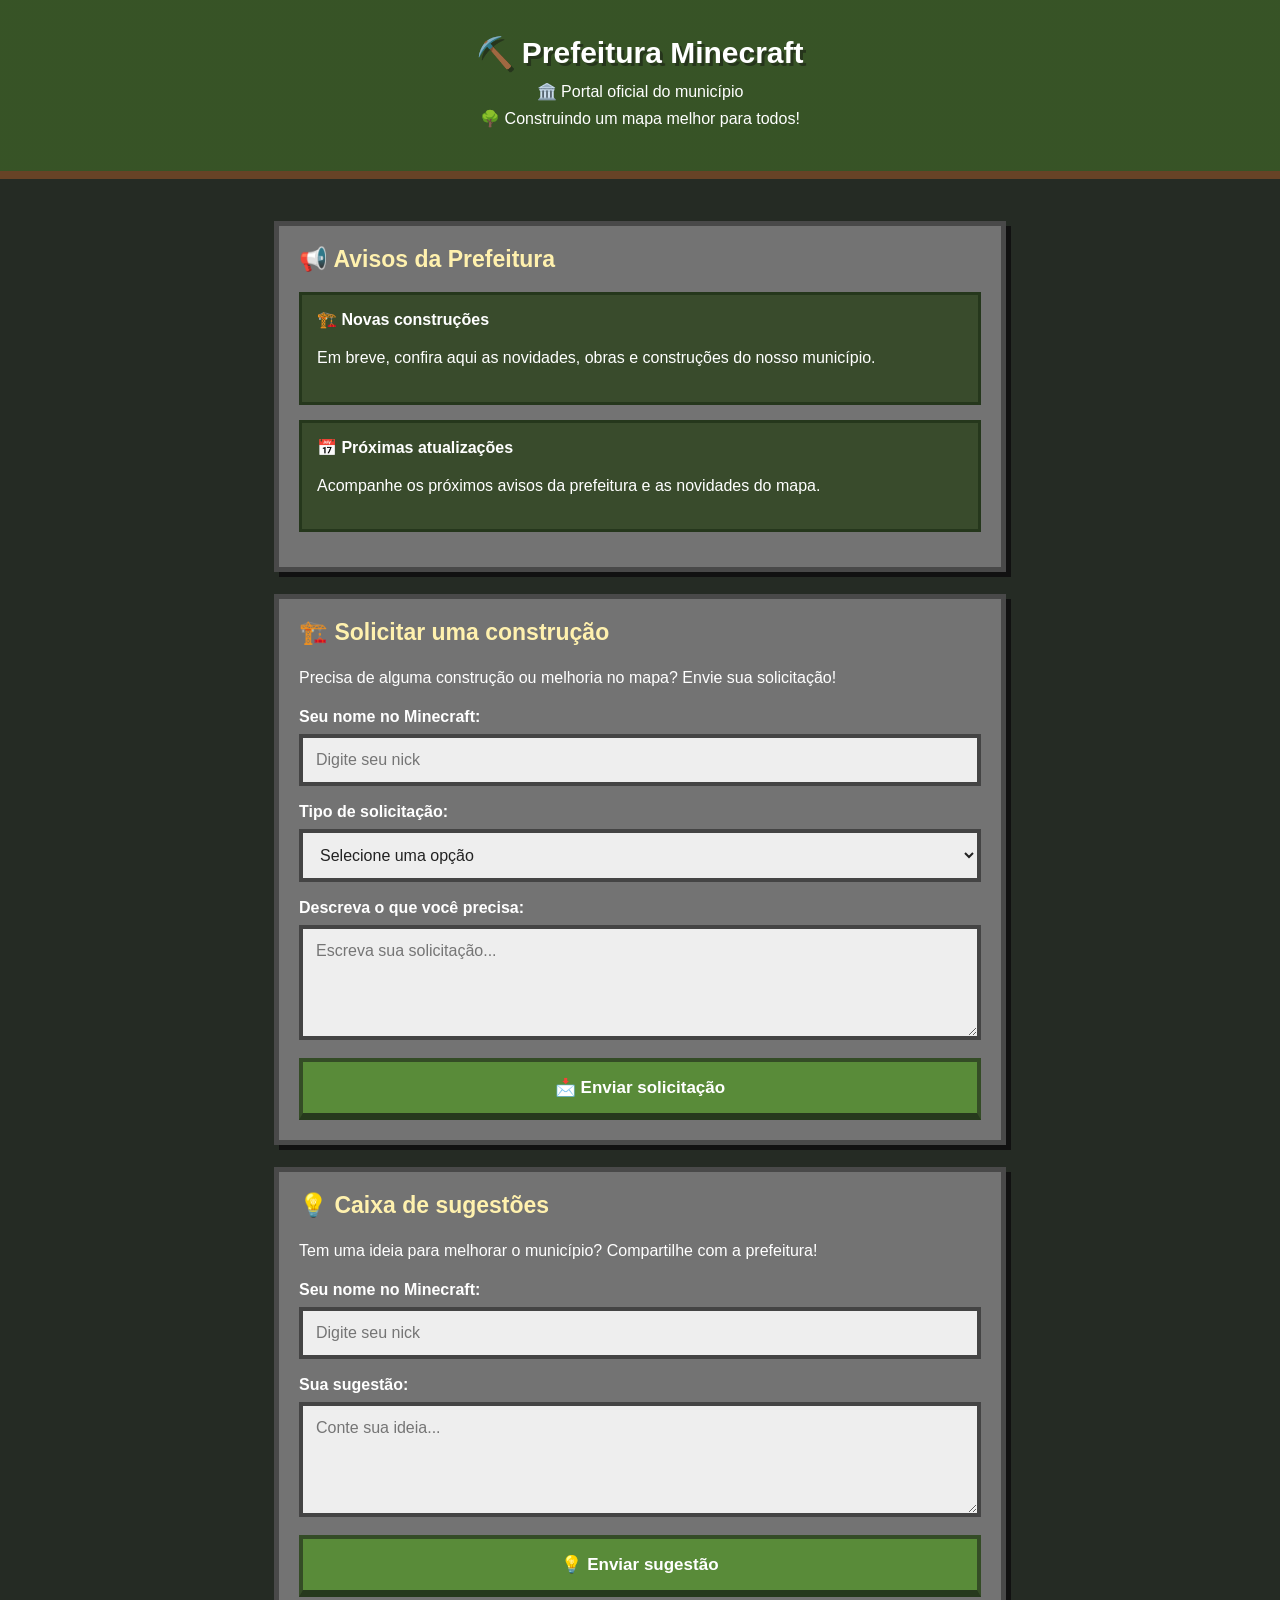
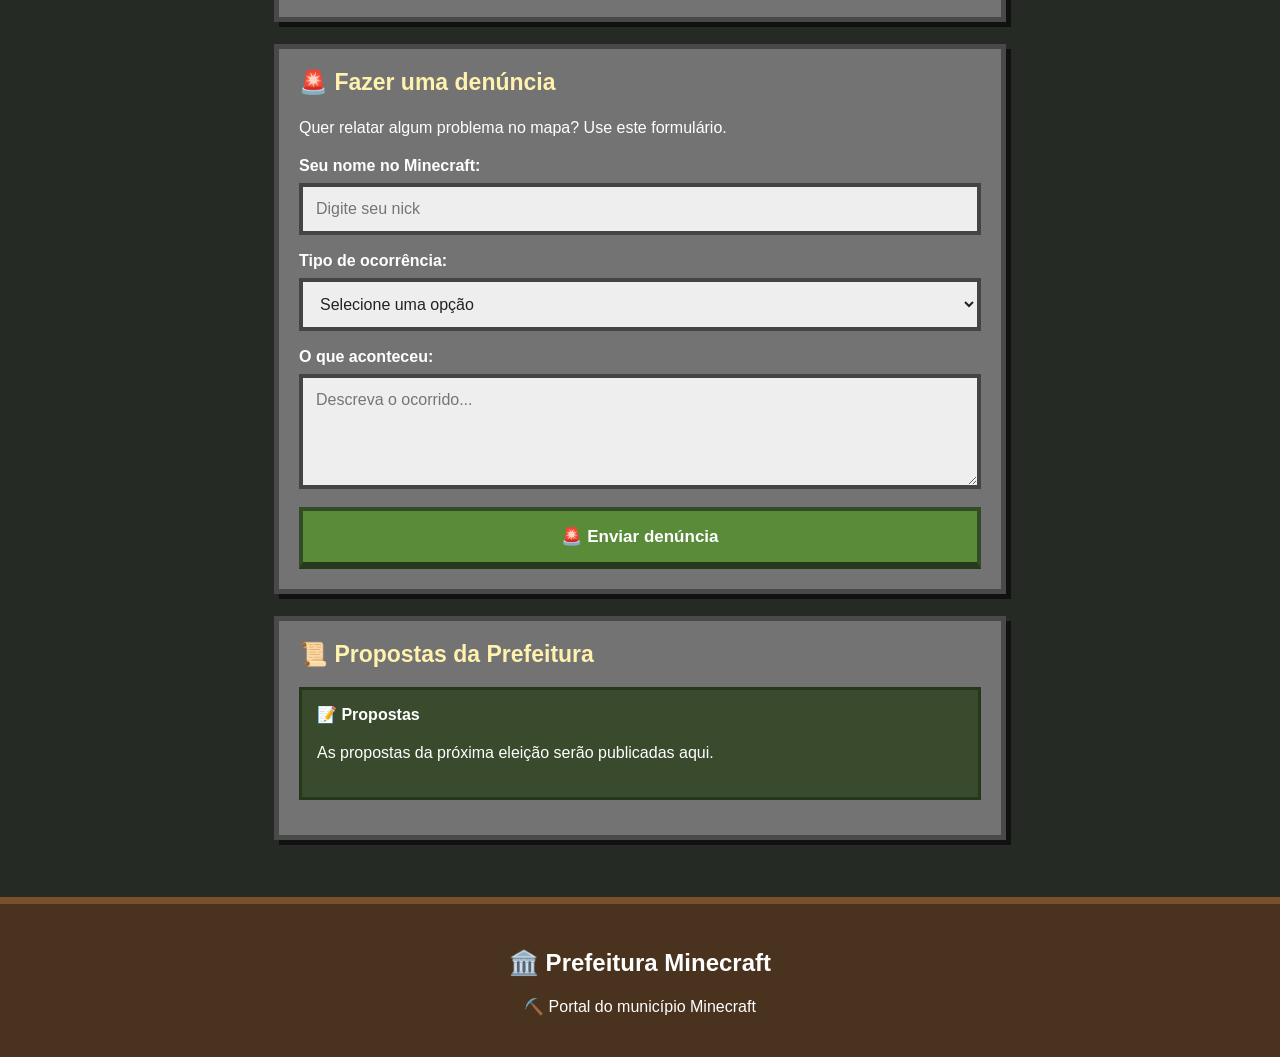
==== index.html @ 89bfbb7d "Update index.html" ====
<!DOCTYPE html>
<html lang="pt-BR">
<head>
  <meta charset="UTF-8">
  <meta name="viewport" content="width=device-width, initial-scale=1.0">
  <title>Prefeitura Minecraft</title>

  <style>
    * {
      box-sizing: border-box;
    }

    body {
      margin: 0;
      font-family: Arial, sans-serif;
      background: #252b24;
      color: #fff;
    }

    header {
      background: linear-gradient(#0005, #0005), #527d39;
      text-align: center;
      padding: 35px 15px;
      border-bottom: 8px solid #674326;
    }

    header h1 {
      font-size: 30px;
      margin: 0 0 12px;
      text-shadow: 3px 3px #26351c;
    }

    header p {
      margin: 8px 0;
    }

    .container {
      width: 100%;
      max-width: 760px;
      margin: auto;
      padding: 20px 14px 35px;
    }

    .painel {
      background: #737373;
      border: 5px solid #494949;
      box-shadow: 5px 5px #111;
      padding: 20px;
      margin: 22px 0;
    }

    .painel h2 {
      margin-top: 0;
      color: #fff1ae;
      font-size: 23px;
    }

    .painel p {
      line-height: 1.6;
    }

    .aviso {
      background: #394b2c;
      border: 3px solid #25371c;
      padding: 15px;
      margin: 15px 0;
    }

    label {
      display: block;
      margin: 17px 0 8px;
      font-weight: bold;
    }

    input,
    select,
    textarea {
      display: block;
      width: 100%;
      padding: 13px;
      border: 4px solid #444;
      background: #eee;
      color: #222;
      font: inherit;
      font-size: 16px;
    }

    textarea {
      min-height: 115px;
      resize: vertical;
    }

    button {
      width: 100%;
      margin-top: 18px;
      padding: 15px;
      border: 4px solid #344c26;
      border-bottom: 7px solid #26391d;
      background: #598b39;
      color: white;
      font-size: 17px;
      font-weight: bold;
      cursor: pointer;
    }

    button:hover {
      background: #6ca849;
    }

    button:disabled {
      opacity: 0.6;
      cursor: wait;
    }

    .status {
      display: none;
      margin-top: 15px;
      padding: 12px;
      background: #303b2c;
      border: 2px solid #a7c77b;
      line-height: 1.5;
    }

    .status.visivel {
      display: block;
    }

    .erro {
      background: #542b2b;
      border-color: #d47777;
    }

    .rodape {
      background: #49321e;
      border-top: 7px solid #78502b;
      padding: 25px 12px;
      text-align: center;
    }

    @media (max-width: 480px) {
      header h1 {
        font-size: 24px;
      }

      .painel {
        padding: 15px;
      }

      .painel h2 {
        font-size: 20px;
      }
    }
  </style>
</head>

<body>

<header>
  <h1>⛏️ Prefeitura Minecraft</h1>
  <p>🏛️ Portal oficial do município</p>
  <p>🌳 Construindo um mapa melhor para todos!</p>
</header>

<main class="container">

  <!-- AVISOS -->
  <section class="painel">
    <h2>📢 Avisos da Prefeitura</h2>

    <div class="aviso">
      <strong>🏗️ Novas construções</strong>
      <p>
        Em breve, confira aqui as novidades,
        obras e construções do nosso município.
      </p>
    </div>

    <div class="aviso">
      <strong>📅 Próximas atualizações</strong>
      <p>
        Acompanhe os próximos avisos da prefeitura
        e as novidades do mapa.
      </p>
    </div>
  </section>

  <!-- SOLICITAÇÕES -->
  <section class="painel">
    <h2>🏗️ Solicitar uma construção</h2>

    <p>
      Precisa de alguma construção ou melhoria
      no mapa? Envie sua solicitação!
    </p>

    <form class="formulario" data-tabela="solicitacoes">

      <label for="nome-pedido">
        Seu nome no Minecraft:
      </label>

      <input
        id="nome-pedido"
        name="nome"
        type="text"
        maxlength="32"
        placeholder="Digite seu nick"
        required
      >

      <label for="tipo-pedido">
        Tipo de solicitação:
      </label>

      <select id="tipo-pedido" name="tipo" required>
        <option value="">Selecione uma opção</option>
        <option value="Construção de uma casa">
          Construção de uma casa
        </option>
        <option value="Construção pública">
          Construção pública
        </option>
        <option value="Melhoria de uma área">
          Melhoria de uma área
        </option>
        <option value="Reparo de construção">
          Reparo de construção
        </option>
        <option value="Outra solicitação">
          Outra solicitação
        </option>
      </select>

      <label for="detalhes-pedido">
        Descreva o que você precisa:
      </label>

      <textarea
        id="detalhes-pedido"
        name="detalhes"
        maxlength="1500"
        placeholder="Escreva sua solicitação..."
        required
      ></textarea>

      <button type="submit">
        📩 Enviar solicitação
      </button>

      <div class="status"></div>
    </form>
  </section>

  <!-- SUGESTÕES -->
  <section class="painel">
    <h2>💡 Caixa de sugestões</h2>

    <p>
      Tem uma ideia para melhorar o município?
      Compartilhe com a prefeitura!
    </p>

    <form class="formulario" data-tabela="sugestoes">

      <label for="nome-sugestao">
        Seu nome no Minecraft:
      </label>

      <input
        id="nome-sugestao"
        name="nome"
        type="text"
        maxlength="32"
        placeholder="Digite seu nick"
        required
      >

      <label for="sugestao">
        Sua sugestão:
      </label>

      <textarea
        id="sugestao"
        name="sugestao"
        maxlength="1500"
        placeholder="Conte sua ideia..."
        required
      ></textarea>

      <button type="submit">
        💡 Enviar sugestão
      </button>

      <div class="status"></div>
    </form>
  </section>

  <!-- DENÚNCIAS -->
  <section class="painel">
    <h2>🚨 Fazer uma denúncia</h2>

    <p>
      Quer relatar algum problema no mapa?
      Use este formulário.
    </p>

    <form class="formulario" data-tabela="denuncias">

      <label for="nome-denuncia">
        Seu nome no Minecraft:
      </label>

      <input
        id="nome-denuncia"
        name="nome"
        type="text"
        maxlength="32"
        placeholder="Digite seu nick"
        required
      >

      <label for="assunto-denuncia">
        Tipo de ocorrência:
      </label>

      <select id="assunto-denuncia" name="assunto" required>
        <option value="">Selecione uma opção</option>
        <option value="Construção danificada">
          Construção danificada
        </option>
        <option value="Problema entre jogadores">
          Problema entre jogadores
        </option>
        <option value="Roubo de itens no jogo">
          Roubo de itens no jogo
        </option>
        <option value="Outro problema">
          Outro problema
        </option>
      </select>

      <label for="denuncia">
        O que aconteceu:
      </label>

      <textarea
        id="denuncia"
        name="descricao"
        maxlength="1500"
        placeholder="Descreva o ocorrido..."
        required
      ></textarea>

      <button type="submit">
        🚨 Enviar denúncia
      </button>

      <div class="status"></div>
    </form>
  </section>

  <!-- PROPOSTAS -->
  <section class="painel">
    <h2>📜 Propostas da Prefeitura</h2>

    <div class="aviso">
      <strong>📝 Propostas</strong>
      <p>
        As propostas da próxima eleição serão
        publicadas aqui.
      </p>
    </div>
  </section>

</main>

<footer class="rodape">
  <h2>🏛️ Prefeitura Minecraft</h2>
  <p>⛏️ Portal do município Minecraft</p>
</footer>


<script>

  /* =====================================
     CONFIGURAÇÃO DO SUPABASE
     ===================================== */

  const SUPABASE_URL =
    "https://oamvfvyuaqolsswklljp.supabase.co/rest/v1/";

  const SUPABASE_KEY =
    "sb_publishable_5ebh8AehOkTaa3XEpcTw2Q_prA9FIFl;


  /* =====================================
     ENVIO DOS FORMULÁRIOS
     ===================================== */

  document.querySelectorAll(".formulario")
    .forEach(function(formulario) {

      formulario.addEventListener("submit", async function(evento) {

        evento.preventDefault();

        const botao =
          formulario.querySelector("button");

        const status =
          formulario.querySelector(".status");

        const tabela =
          formulario.dataset.tabela;

        botao.disabled = true;
        botao.textContent = "⏳ Enviando...";

        status.classList.remove("visivel");
        status.classList.remove("erro");

        let dados = {};

        if (tabela === "solicitacoes") {

          dados = {
            nome: formulario.nome.value.trim(),
            tipo: formulario.tipo.value,
            detalhes: formulario.detalhes.value.trim()
          };

        }

        if (tabela === "sugestoes") {

          dados = {
            nome: formulario.nome.value.trim(),
            sugestao: formulario.sugestao.value.trim()
          };

        }

        if (tabela === "denuncias") {

          dados = {
            nome: formulario.nome.value.trim(),
            assunto: formulario.assunto.value,
            descricao: formulario.descricao.value.trim()
          };

        }


        try {

          const resposta = await fetch(
            SUPABASE_URL +
            "/rest/v1/" +
            tabela,
            {
              method: "POST",

              headers: {
                "Content-Type": "application/json",
                "apikey": SUPABASE_KEY,
                "Authorization":
                  "Bearer " + SUPABASE_KEY,
                "Prefer": "return=minimal"
              },

              body: JSON.stringify(dados)
            }
          );


          if (!resposta.ok) {

            const erro =
              await resposta.text();

            console.error(erro);

            throw new Error(
              "Não foi possível enviar."
            );
          }


          status.textContent =
            "✅ Enviado com sucesso! " +
            "A prefeitura recebeu sua mensagem.";

          status.classList.add("visivel");

          formulario.reset();


        } catch (erro) {

          console.error(erro);

          status.textContent =
            "❌ Não foi possível enviar agora. " +
            "Confira sua conexão e tente novamente.";

          status.classList.add("visivel");
          status.classList.add("erro");

        }


        botao.disabled = false;

        if (tabela === "solicitacoes") {
          botao.textContent =
            "📩 Enviar solicitação";
        }

        if (tabela === "sugestoes") {
          botao.textContent =
            "💡 Enviar sugestão";
        }

        if (tabela === "denuncias") {
          botao.textContent =
            "🚨 Enviar denúncia";
        }

      });

    });

</script>

</body>
</html>
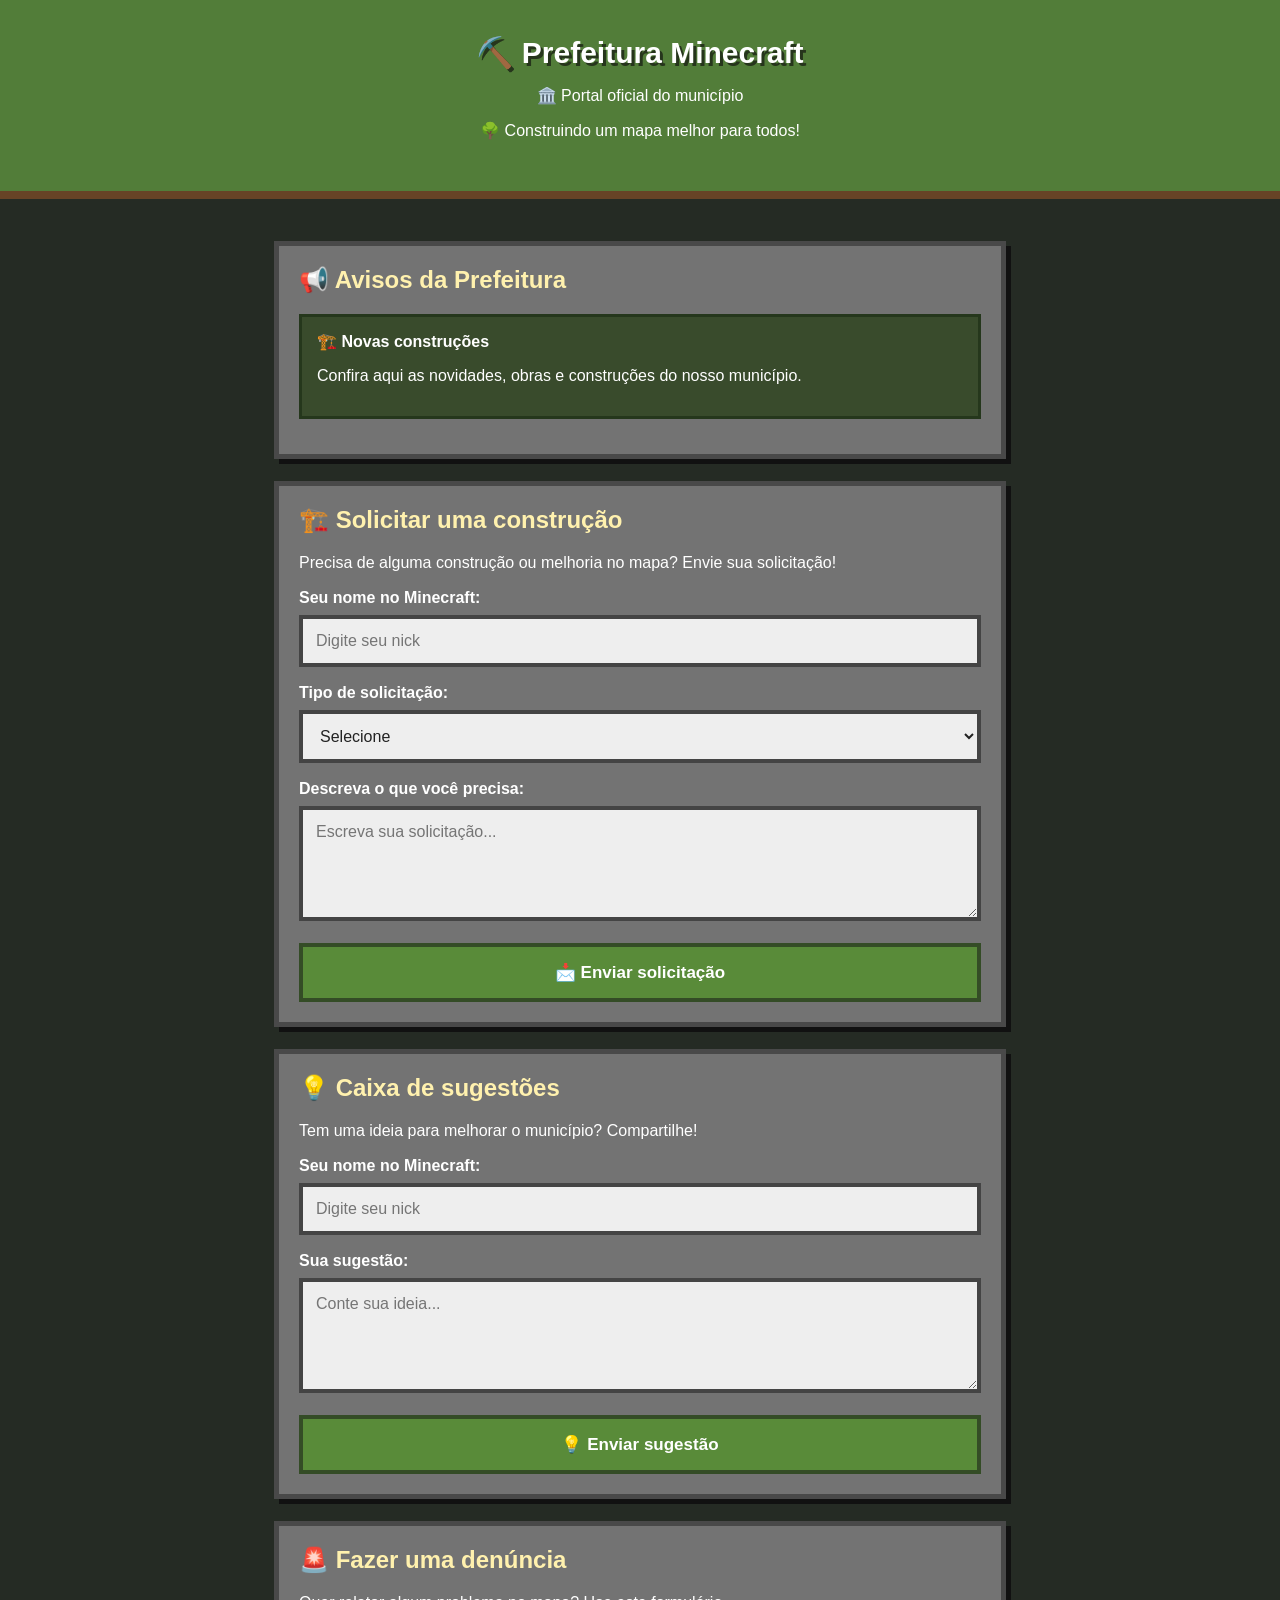
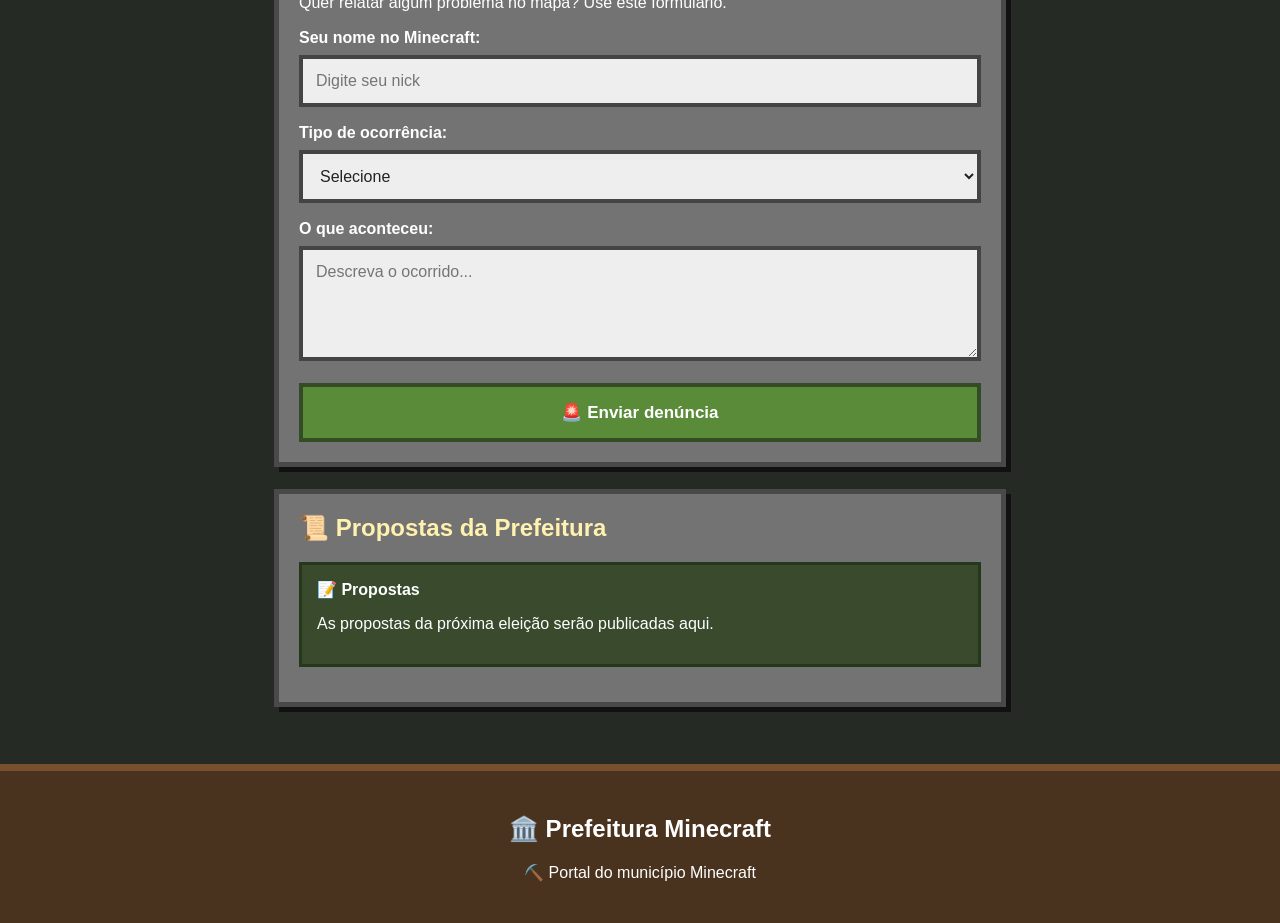
==== commit 9f638343: "Update index.html" ====
--- a/index.html
+++ b/index.html
@@ -1,4 +1,4 @@
- <!DOCTYPE html>
+<!DOCTYPE html>
 <html lang="pt-BR">
 <head>
   <meta charset="UTF-8">
@@ -14,28 +14,23 @@
       margin: 0;
       font-family: Arial, sans-serif;
       background: #252b24;
-      color: #fff;
+      color: white;
     }
 
     header {
-      background: linear-gradient(#0005, #0005), #527d39;
+      background: #527d39;
       text-align: center;
       padding: 35px 15px;
       border-bottom: 8px solid #674326;
     }
 
     header h1 {
+      margin: 0 0 12px;
       font-size: 30px;
-      margin: 0 0 12px;
       text-shadow: 3px 3px #26351c;
     }
 
-    header p {
-      margin: 8px 0;
-    }
-
     .container {
-      width: 100%;
       max-width: 760px;
       margin: auto;
       padding: 20px 14px 35px;
@@ -52,11 +47,45 @@
     .painel h2 {
       margin-top: 0;
       color: #fff1ae;
-      font-size: 23px;
-    }
-
-    .painel p {
-      line-height: 1.6;
+    }
+
+    label {
+      display: block;
+      margin: 17px 0 8px;
+      font-weight: bold;
+    }
+
+    input,
+    select,
+    textarea {
+      width: 100%;
+      padding: 13px;
+      border: 4px solid #444;
+      background: #eee;
+      color: #222;
+      font-size: 16px;
+      font-family: Arial, sans-serif;
+    }
+
+    textarea {
+      min-height: 115px;
+      resize: vertical;
+    }
+
+    button {
+      width: 100%;
+      margin-top: 18px;
+      padding: 15px;
+      border: 4px solid #344c26;
+      background: #598b39;
+      color: white;
+      font-size: 17px;
+      font-weight: bold;
+      cursor: pointer;
+    }
+
+    button:disabled {
+      opacity: .6;
     }
 
     .aviso {
@@ -64,52 +93,6 @@
       border: 3px solid #25371c;
       padding: 15px;
       margin: 15px 0;
-    }
-
-    label {
-      display: block;
-      margin: 17px 0 8px;
-      font-weight: bold;
-    }
-
-    input,
-    select,
-    textarea {
-      display: block;
-      width: 100%;
-      padding: 13px;
-      border: 4px solid #444;
-      background: #eee;
-      color: #222;
-      font: inherit;
-      font-size: 16px;
-    }
-
-    textarea {
-      min-height: 115px;
-      resize: vertical;
-    }
-
-    button {
-      width: 100%;
-      margin-top: 18px;
-      padding: 15px;
-      border: 4px solid #344c26;
-      border-bottom: 7px solid #26391d;
-      background: #598b39;
-      color: white;
-      font-size: 17px;
-      font-weight: bold;
-      cursor: pointer;
-    }
-
-    button:hover {
-      background: #6ca849;
-    }
-
-    button:disabled {
-      opacity: 0.6;
-      cursor: wait;
     }
 
     .status {
@@ -118,7 +101,6 @@
       padding: 12px;
       background: #303b2c;
       border: 2px solid #a7c77b;
-      line-height: 1.5;
     }
 
     .status.visivel {
@@ -130,25 +112,11 @@
       border-color: #d47777;
     }
 
-    .rodape {
+    footer {
       background: #49321e;
+      text-align: center;
+      padding: 25px;
       border-top: 7px solid #78502b;
-      padding: 25px 12px;
-      text-align: center;
-    }
-
-    @media (max-width: 480px) {
-      header h1 {
-        font-size: 24px;
-      }
-
-      .painel {
-        padding: 15px;
-      }
-
-      .painel h2 {
-        font-size: 20px;
-      }
     }
   </style>
 </head>
@@ -170,73 +138,47 @@
     <div class="aviso">
       <strong>🏗️ Novas construções</strong>
       <p>
-        Em breve, confira aqui as novidades,
-        obras e construções do nosso município.
-      </p>
-    </div>
-
-    <div class="aviso">
-      <strong>📅 Próximas atualizações</strong>
-      <p>
-        Acompanhe os próximos avisos da prefeitura
-        e as novidades do mapa.
+        Confira aqui as novidades, obras e construções
+        do nosso município.
       </p>
     </div>
   </section>
 
-  <!-- SOLICITAÇÕES -->
+
+  <!-- SOLICITAÇÃO -->
   <section class="painel">
     <h2>🏗️ Solicitar uma construção</h2>
 
     <p>
-      Precisa de alguma construção ou melhoria
-      no mapa? Envie sua solicitação!
+      Precisa de alguma construção ou melhoria no mapa?
+      Envie sua solicitação!
     </p>
 
     <form class="formulario" data-tabela="solicitacoes">
 
-      <label for="nome-pedido">
-        Seu nome no Minecraft:
-      </label>
+      <label>Seu nome no Minecraft:</label>
 
       <input
-        id="nome-pedido"
         name="nome"
-        type="text"
         maxlength="32"
         placeholder="Digite seu nick"
         required
       >
 
-      <label for="tipo-pedido">
-        Tipo de solicitação:
-      </label>
-
-      <select id="tipo-pedido" name="tipo" required>
-        <option value="">Selecione uma opção</option>
-        <option value="Construção de uma casa">
-          Construção de uma casa
-        </option>
-        <option value="Construção pública">
-          Construção pública
-        </option>
-        <option value="Melhoria de uma área">
-          Melhoria de uma área
-        </option>
-        <option value="Reparo de construção">
-          Reparo de construção
-        </option>
-        <option value="Outra solicitação">
-          Outra solicitação
-        </option>
+      <label>Tipo de solicitação:</label>
+
+      <select name="tipo" required>
+        <option value="">Selecione</option>
+        <option>Construção de uma casa</option>
+        <option>Construção pública</option>
+        <option>Melhoria de uma área</option>
+        <option>Reparo de construção</option>
+        <option>Outra solicitação</option>
       </select>
 
-      <label for="detalhes-pedido">
-        Descreva o que você precisa:
-      </label>
+      <label>Descreva o que você precisa:</label>
 
       <textarea
-        id="detalhes-pedido"
         name="detalhes"
         maxlength="1500"
         placeholder="Escreva sua solicitação..."
@@ -248,39 +190,34 @@
       </button>
 
       <div class="status"></div>
+
     </form>
   </section>
 
-  <!-- SUGESTÕES -->
+
+  <!-- IDEIAS -->
   <section class="painel">
     <h2>💡 Caixa de sugestões</h2>
 
     <p>
       Tem uma ideia para melhorar o município?
-      Compartilhe com a prefeitura!
+      Compartilhe!
     </p>
 
-    <form class="formulario" data-tabela="sugestoes">
-
-      <label for="nome-sugestao">
-        Seu nome no Minecraft:
-      </label>
+    <form class="formulario" data-tabela="ideias">
+
+      <label>Seu nome no Minecraft:</label>
 
       <input
-        id="nome-sugestao"
         name="nome"
-        type="text"
         maxlength="32"
         placeholder="Digite seu nick"
         required
       >
 
-      <label for="sugestao">
-        Sua sugestão:
-      </label>
+      <label>Sua sugestão:</label>
 
       <textarea
-        id="sugestao"
         name="sugestao"
         maxlength="1500"
         placeholder="Conte sua ideia..."
@@ -292,10 +229,12 @@
       </button>
 
       <div class="status"></div>
+
     </form>
   </section>
 
-  <!-- DENÚNCIAS -->
+
+  <!-- DENÚNCIA -->
   <section class="painel">
     <h2>🚨 Fazer uma denúncia</h2>
 
@@ -306,45 +245,28 @@
 
     <form class="formulario" data-tabela="denuncias">
 
-      <label for="nome-denuncia">
-        Seu nome no Minecraft:
-      </label>
+      <label>Seu nome no Minecraft:</label>
 
       <input
-        id="nome-denuncia"
         name="nome"
-        type="text"
         maxlength="32"
         placeholder="Digite seu nick"
         required
       >
 
-      <label for="assunto-denuncia">
-        Tipo de ocorrência:
-      </label>
-
-      <select id="assunto-denuncia" name="assunto" required>
-        <option value="">Selecione uma opção</option>
-        <option value="Construção danificada">
-          Construção danificada
-        </option>
-        <option value="Problema entre jogadores">
-          Problema entre jogadores
-        </option>
-        <option value="Roubo de itens no jogo">
-          Roubo de itens no jogo
-        </option>
-        <option value="Outro problema">
-          Outro problema
-        </option>
+      <label>Tipo de ocorrência:</label>
+
+      <select name="assunto" required>
+        <option value="">Selecione</option>
+        <option>Construção danificada</option>
+        <option>Problema entre jogadores</option>
+        <option>Roubo de itens no jogo</option>
+        <option>Outro problema</option>
       </select>
 
-      <label for="denuncia">
-        O que aconteceu:
-      </label>
+      <label>O que aconteceu:</label>
 
       <textarea
-        id="denuncia"
         name="descricao"
         maxlength="1500"
         placeholder="Descreva o ocorrido..."
@@ -356,8 +278,10 @@
       </button>
 
       <div class="status"></div>
+
     </form>
   </section>
+
 
   <!-- PROPOSTAS -->
   <section class="painel">
@@ -374,7 +298,8 @@
 
 </main>
 
-<footer class="rodape">
+
+<footer>
   <h2>🏛️ Prefeitura Minecraft</h2>
   <p>⛏️ Portal do município Minecraft</p>
 </footer>
@@ -382,151 +307,127 @@
 
 <script>
 
-  /* =====================================
-     CONFIGURAÇÃO DO SUPABASE
-     ===================================== */
-
   const SUPABASE_URL =
-    "https://oamvfvyuaqolsswklljp.supabase.co/rest/v1/";
+    "https://oamvfvyuaqolsswklljp.supabase.co";
 
   const SUPABASE_KEY =
-    "sb_publishable_5ebh8AehOkTaa3XEpcTw2Q_prA9FIFl;
-
-
-  /* =====================================
-     ENVIO DOS FORMULÁRIOS
-     ===================================== */
-
-  document.querySelectorAll(".formulario")
+    "sb_publishable_5ebh8AehOkTaa3XEpcTw2Q_prA9FIFl";
+
+
+  document
+    .querySelectorAll(".formulario")
     .forEach(function(formulario) {
 
-      formulario.addEventListener("submit", async function(evento) {
-
-        evento.preventDefault();
-
-        const botao =
-          formulario.querySelector("button");
-
-        const status =
-          formulario.querySelector(".status");
-
-        const tabela =
-          formulario.dataset.tabela;
-
-        botao.disabled = true;
-        botao.textContent = "⏳ Enviando...";
-
-        status.classList.remove("visivel");
-        status.classList.remove("erro");
-
-        let dados = {};
-
-        if (tabela === "solicitacoes") {
-
-          dados = {
-            nome: formulario.nome.value.trim(),
-            tipo: formulario.tipo.value,
-            detalhes: formulario.detalhes.value.trim()
-          };
+      formulario.addEventListener(
+        "submit",
+        async function(evento) {
+
+          evento.preventDefault();
+
+          const botao =
+            formulario.querySelector("button");
+
+          const status =
+            formulario.querySelector(".status");
+
+          const tabela =
+            formulario.dataset.tabela;
+
+          const dados =
+            Object.fromEntries(
+              new FormData(formulario)
+            );
+
+          botao.disabled = true;
+          botao.textContent = "⏳ Enviando...";
+
+          status.classList.remove("visivel");
+          status.classList.remove("erro");
+
+
+          try {
+
+            const resposta = await fetch(
+              SUPABASE_URL +
+              "/rest/v1/" +
+              tabela,
+              {
+                method: "POST",
+
+                headers: {
+                  "Content-Type":
+                    "application/json",
+
+                  "apikey":
+                    SUPABASE_KEY,
+
+                  "Authorization":
+                    "Bearer " + SUPABASE_KEY,
+
+                  "Prefer":
+                    "return=minimal"
+                },
+
+                body:
+                  JSON.stringify(dados)
+              }
+            );
+
+
+            if (!resposta.ok) {
+
+              const erro =
+                await resposta.text();
+
+              console.error(erro);
+
+              throw new Error(
+                "Erro ao enviar"
+              );
+            }
+
+
+            status.textContent =
+              "✅ Enviado com sucesso! " +
+              "Sua mensagem foi recebida.";
+
+            status.classList.add("visivel");
+
+            formulario.reset();
+
+          } catch (erro) {
+
+            console.error(erro);
+
+            status.textContent =
+              "❌ Não foi possível enviar. " +
+              "Tente novamente.";
+
+            status.classList.add("visivel");
+            status.classList.add("erro");
+
+          }
+
+
+          botao.disabled = false;
+
+          if (tabela === "solicitacoes") {
+            botao.textContent =
+              "📩 Enviar solicitação";
+          }
+
+          if (tabela === "ideias") {
+            botao.textContent =
+              "💡 Enviar sugestão";
+          }
+
+          if (tabela === "denuncias") {
+            botao.textContent =
+              "🚨 Enviar denúncia";
+          }
 
         }
-
-        if (tabela === "sugestoes") {
-
-          dados = {
-            nome: formulario.nome.value.trim(),
-            sugestao: formulario.sugestao.value.trim()
-          };
-
-        }
-
-        if (tabela === "denuncias") {
-
-          dados = {
-            nome: formulario.nome.value.trim(),
-            assunto: formulario.assunto.value,
-            descricao: formulario.descricao.value.trim()
-          };
-
-        }
-
-
-        try {
-
-          const resposta = await fetch(
-            SUPABASE_URL +
-            "/rest/v1/" +
-            tabela,
-            {
-              method: "POST",
-
-              headers: {
-                "Content-Type": "application/json",
-                "apikey": SUPABASE_KEY,
-                "Authorization":
-                  "Bearer " + SUPABASE_KEY,
-                "Prefer": "return=minimal"
-              },
-
-              body: JSON.stringify(dados)
-            }
-          );
-
-
-          if (!resposta.ok) {
-
-            const erro =
-              await resposta.text();
-
-            console.error(erro);
-
-            throw new Error(
-              "Não foi possível enviar."
-            );
-          }
-
-
-          status.textContent =
-            "✅ Enviado com sucesso! " +
-            "A prefeitura recebeu sua mensagem.";
-
-          status.classList.add("visivel");
-
-          formulario.reset();
-
-
-        } catch (erro) {
-
-          console.error(erro);
-
-          status.textContent =
-            "❌ Não foi possível enviar agora. " +
-            "Confira sua conexão e tente novamente.";
-
-          status.classList.add("visivel");
-          status.classList.add("erro");
-
-        }
-
-
-        botao.disabled = false;
-
-        if (tabela === "solicitacoes") {
-          botao.textContent =
-            "📩 Enviar solicitação";
-        }
-
-        if (tabela === "sugestoes") {
-          botao.textContent =
-            "💡 Enviar sugestão";
-        }
-
-        if (tabela === "denuncias") {
-          botao.textContent =
-            "🚨 Enviar denúncia";
-        }
-
-      });
+      );
 
     });
 
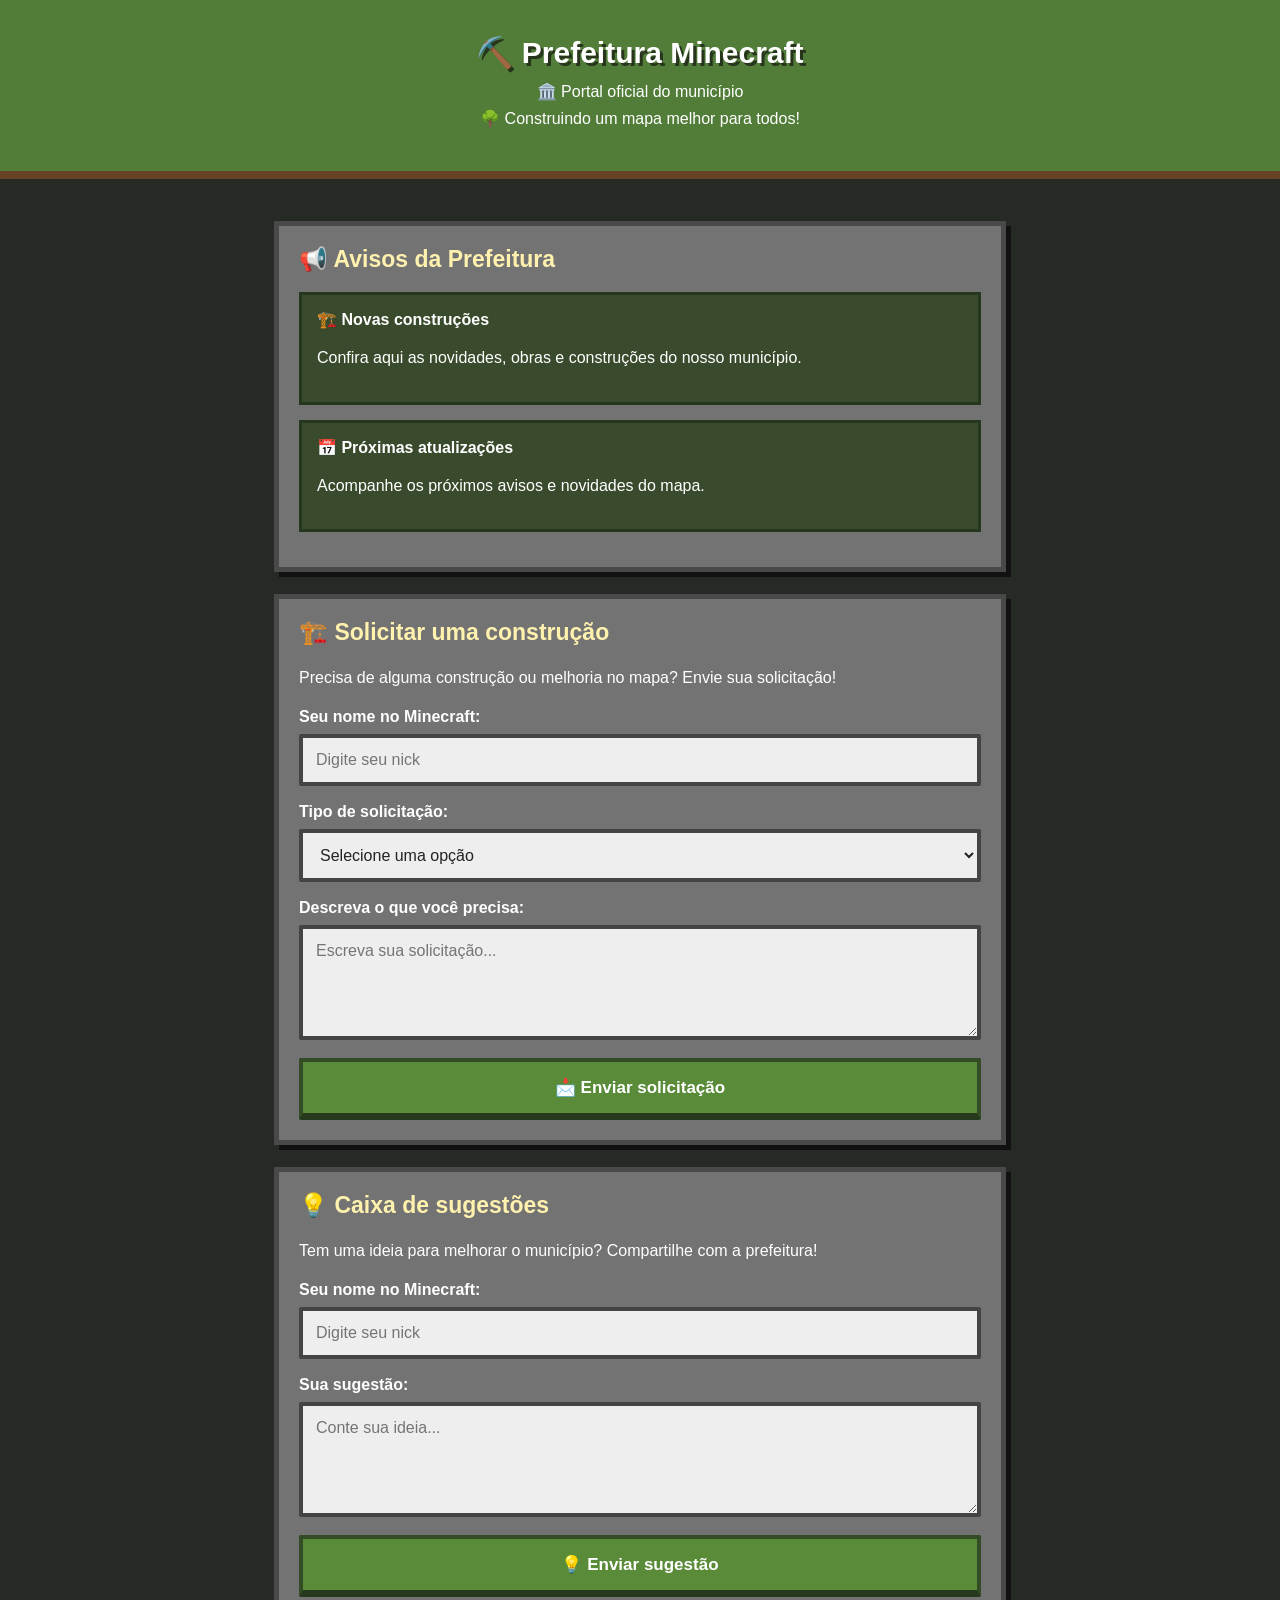
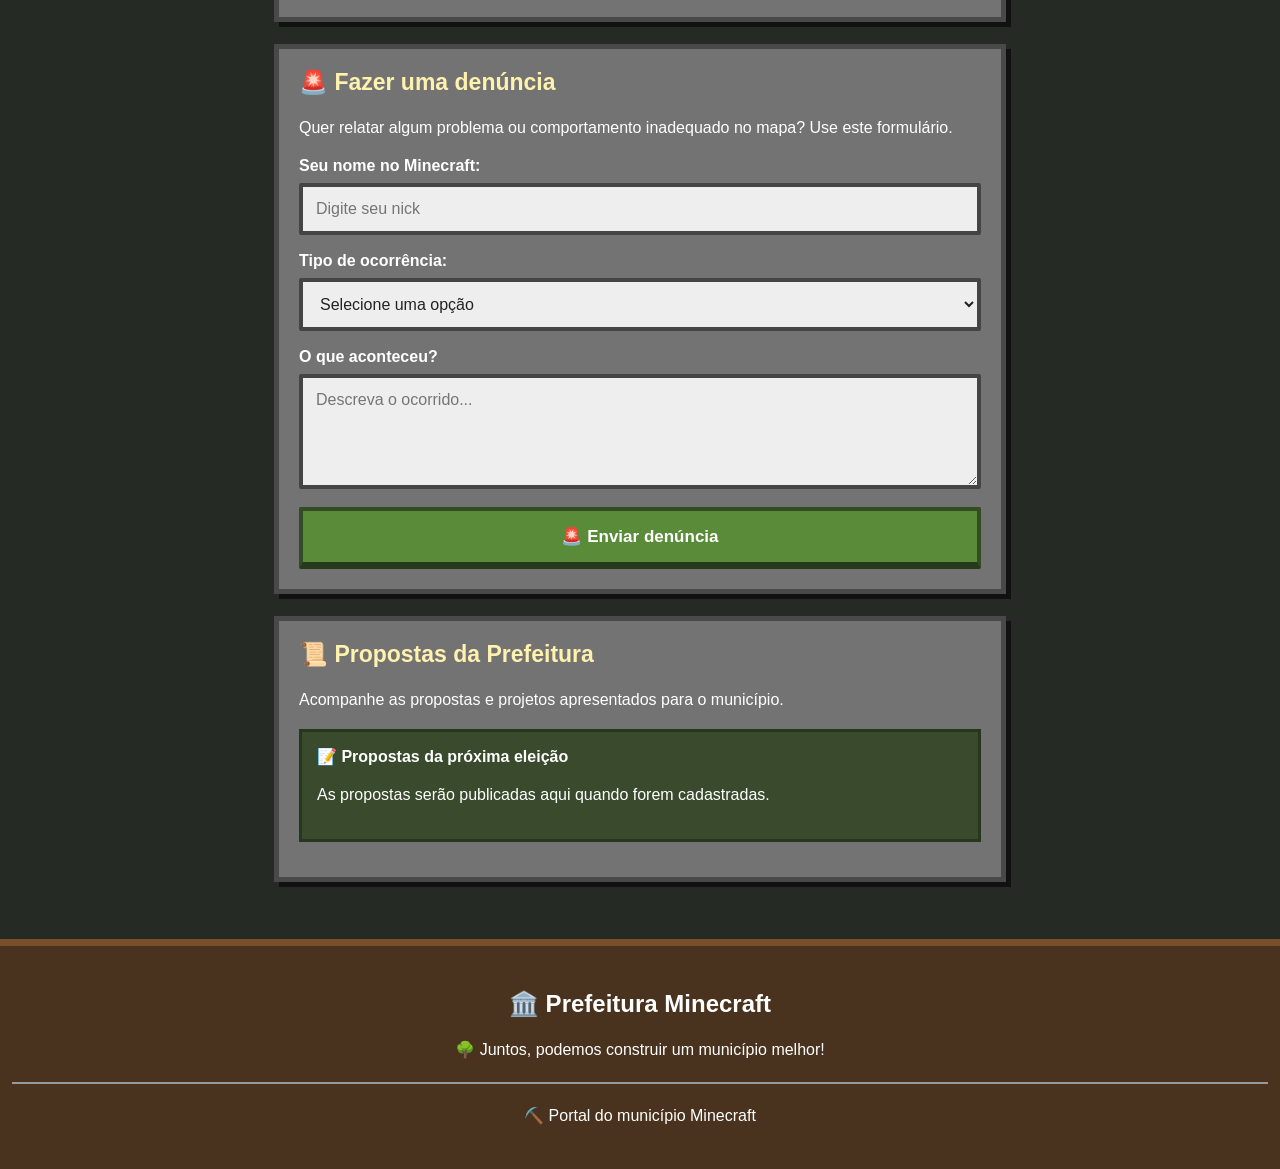
==== commit 4aad35c5: "Update index.html" ====
--- a/index.html
+++ b/index.html
@@ -3,6 +3,7 @@
 <head>
   <meta charset="UTF-8">
   <meta name="viewport" content="width=device-width, initial-scale=1.0">
+
   <title>Prefeitura Minecraft</title>
 
   <style>
@@ -30,7 +31,12 @@
       text-shadow: 3px 3px #26351c;
     }
 
+    header p {
+      margin: 8px 0;
+    }
+
     .container {
+      width: 100%;
       max-width: 760px;
       margin: auto;
       padding: 20px 14px 35px;
@@ -47,6 +53,18 @@
     .painel h2 {
       margin-top: 0;
       color: #fff1ae;
+      font-size: 23px;
+    }
+
+    .painel p {
+      line-height: 1.6;
+    }
+
+    .aviso {
+      background: #394b2c;
+      border: 3px solid #25371c;
+      padding: 15px;
+      margin: 15px 0;
     }
 
     label {
@@ -58,18 +76,26 @@
     input,
     select,
     textarea {
+      display: block;
       width: 100%;
       padding: 13px;
       border: 4px solid #444;
+      border-radius: 2px;
       background: #eee;
       color: #222;
+      font: inherit;
       font-size: 16px;
-      font-family: Arial, sans-serif;
     }
 
     textarea {
       min-height: 115px;
       resize: vertical;
+    }
+
+    input:focus,
+    select:focus,
+    textarea:focus {
+      outline: 3px solid #f6d66b;
     }
 
     button {
@@ -77,6 +103,8 @@
       margin-top: 18px;
       padding: 15px;
       border: 4px solid #344c26;
+      border-bottom: 7px solid #26391d;
+      border-radius: 2px;
       background: #598b39;
       color: white;
       font-size: 17px;
@@ -84,15 +112,13 @@
       cursor: pointer;
     }
 
+    button:hover {
+      background: #6ca849;
+    }
+
     button:disabled {
-      opacity: .6;
-    }
-
-    .aviso {
-      background: #394b2c;
-      border: 3px solid #25371c;
-      padding: 15px;
-      margin: 15px 0;
+      opacity: 0.6;
+      cursor: wait;
     }
 
     .status {
@@ -101,6 +127,8 @@
       padding: 12px;
       background: #303b2c;
       border: 2px solid #a7c77b;
+      line-height: 1.5;
+      white-space: pre-line;
     }
 
     .status.visivel {
@@ -112,326 +140,702 @@
       border-color: #d47777;
     }
 
-    footer {
+    .rodape {
       background: #49321e;
+      border-top: 7px solid #78502b;
+      padding: 25px 12px;
       text-align: center;
-      padding: 25px;
-      border-top: 7px solid #78502b;
+    }
+
+    .rodape p {
+      line-height: 1.5;
+    }
+
+    .separador {
+      border: 0;
+      border-top: 2px solid #999;
+      margin: 20px 0;
+    }
+
+    @media (max-width: 480px) {
+      header h1 {
+        font-size: 24px;
+      }
+
+      .painel {
+        padding: 15px;
+      }
+
+      .painel h2 {
+        font-size: 20px;
+      }
     }
   </style>
 </head>
 
 <body>
 
-<header>
-  <h1>⛏️ Prefeitura Minecraft</h1>
-  <p>🏛️ Portal oficial do município</p>
-  <p>🌳 Construindo um mapa melhor para todos!</p>
-</header>
-
-<main class="container">
-
-  <!-- AVISOS -->
-  <section class="painel">
-    <h2>📢 Avisos da Prefeitura</h2>
-
-    <div class="aviso">
-      <strong>🏗️ Novas construções</strong>
+  <!-- CABEÇALHO -->
+
+  <header>
+    <h1>⛏️ Prefeitura Minecraft</h1>
+
+    <p>🏛️ Portal oficial do município</p>
+
+    <p>🌳 Construindo um mapa melhor para todos!</p>
+  </header>
+
+
+  <main class="container">
+
+
+    <!-- AVISOS -->
+
+    <section class="painel">
+
+      <h2>📢 Avisos da Prefeitura</h2>
+
+      <div class="aviso">
+
+        <strong>🏗️ Novas construções</strong>
+
+        <p>
+          Confira aqui as novidades,
+          obras e construções do nosso município.
+        </p>
+
+      </div>
+
+      <div class="aviso">
+
+        <strong>📅 Próximas atualizações</strong>
+
+        <p>
+          Acompanhe os próximos avisos
+          e novidades do mapa.
+        </p>
+
+      </div>
+
+    </section>
+
+
+
+    <!-- SOLICITAÇÕES -->
+
+    <section class="painel">
+
+      <h2>🏗️ Solicitar uma construção</h2>
+
       <p>
-        Confira aqui as novidades, obras e construções
-        do nosso município.
+        Precisa de alguma construção ou melhoria
+        no mapa? Envie sua solicitação!
       </p>
-    </div>
-  </section>
-
-
-  <!-- SOLICITAÇÃO -->
-  <section class="painel">
-    <h2>🏗️ Solicitar uma construção</h2>
+
+
+      <form
+        class="formulario"
+        data-tabela="solicitacoes"
+      >
+
+        <label for="nome-pedido">
+          Seu nome no Minecraft:
+        </label>
+
+        <input
+          id="nome-pedido"
+          name="nome"
+          type="text"
+          maxlength="32"
+          placeholder="Digite seu nick"
+          required
+        >
+
+
+        <label for="tipo-pedido">
+          Tipo de solicitação:
+        </label>
+
+        <select
+          id="tipo-pedido"
+          name="tipo"
+          required
+        >
+
+          <option value="">
+            Selecione uma opção
+          </option>
+
+          <option value="Construção de uma casa">
+            Construção de uma casa
+          </option>
+
+          <option value="Construção pública">
+            Construção pública
+          </option>
+
+          <option value="Melhoria de uma área">
+            Melhoria de uma área
+          </option>
+
+          <option value="Reparo de construção">
+            Reparo de construção
+          </option>
+
+          <option value="Outra solicitação">
+            Outra solicitação
+          </option>
+
+        </select>
+
+
+        <label for="detalhes-pedido">
+          Descreva o que você precisa:
+        </label>
+
+        <textarea
+          id="detalhes-pedido"
+          name="detalhes"
+          maxlength="1500"
+          placeholder="Escreva sua solicitação..."
+          required
+        ></textarea>
+
+
+        <button type="submit">
+          📩 Enviar solicitação
+        </button>
+
+
+        <div class="status"></div>
+
+      </form>
+
+    </section>
+
+
+
+    <!-- SUGESTÕES -->
+
+    <section class="painel">
+
+      <h2>💡 Caixa de sugestões</h2>
+
+      <p>
+        Tem uma ideia para melhorar o município?
+        Compartilhe com a prefeitura!
+      </p>
+
+
+      <form
+        class="formulario"
+        data-tabela="ideias"
+      >
+
+        <label for="nome-sugestao">
+          Seu nome no Minecraft:
+        </label>
+
+        <input
+          id="nome-sugestao"
+          name="nome"
+          type="text"
+          maxlength="32"
+          placeholder="Digite seu nick"
+          required
+        >
+
+
+        <label for="sugestao">
+          Sua sugestão:
+        </label>
+
+        <textarea
+          id="sugestao"
+          name="sugestao"
+          maxlength="1500"
+          placeholder="Conte sua ideia..."
+          required
+        ></textarea>
+
+
+        <button type="submit">
+          💡 Enviar sugestão
+        </button>
+
+
+        <div class="status"></div>
+
+      </form>
+
+    </section>
+
+
+
+    <!-- DENÚNCIAS -->
+
+    <section class="painel">
+
+      <h2>🚨 Fazer uma denúncia</h2>
+
+      <p>
+        Quer relatar algum problema ou comportamento
+        inadequado no mapa? Use este formulário.
+      </p>
+
+
+      <form
+        class="formulario"
+        data-tabela="denuncias"
+      >
+
+        <label for="nome-denuncia">
+          Seu nome no Minecraft:
+        </label>
+
+        <input
+          id="nome-denuncia"
+          name="nome"
+          type="text"
+          maxlength="32"
+          placeholder="Digite seu nick"
+          required
+        >
+
+
+        <label for="assunto-denuncia">
+          Tipo de ocorrência:
+        </label>
+
+        <select
+          id="assunto-denuncia"
+          name="assunto"
+          required
+        >
+
+          <option value="">
+            Selecione uma opção
+          </option>
+
+          <option value="Construção danificada">
+            Construção danificada
+          </option>
+
+          <option value="Problema entre jogadores">
+            Problema entre jogadores
+          </option>
+
+          <option value="Roubo de itens no jogo">
+            Roubo de itens no jogo
+          </option>
+
+          <option value="Outro problema">
+            Outro problema
+          </option>
+
+        </select>
+
+
+        <label for="denuncia">
+          O que aconteceu?
+        </label>
+
+        <textarea
+          id="denuncia"
+          name="descricao"
+          maxlength="1500"
+          placeholder="Descreva o ocorrido..."
+          required
+        ></textarea>
+
+
+        <button type="submit">
+          🚨 Enviar denúncia
+        </button>
+
+
+        <div class="status"></div>
+
+      </form>
+
+    </section>
+
+
+
+    <!-- PROPOSTAS -->
+
+    <section class="painel">
+
+      <h2>📜 Propostas da Prefeitura</h2>
+
+      <p>
+        Acompanhe as propostas e projetos
+        apresentados para o município.
+      </p>
+
+      <div class="aviso">
+
+        <strong>
+          📝 Propostas da próxima eleição
+        </strong>
+
+        <p>
+          As propostas serão publicadas aqui
+          quando forem cadastradas.
+        </p>
+
+      </div>
+
+    </section>
+
+
+  </main>
+
+
+
+  <!-- RODAPÉ -->
+
+  <footer class="rodape">
+
+    <h2>
+      🏛️ Prefeitura Minecraft
+    </h2>
 
     <p>
-      Precisa de alguma construção ou melhoria no mapa?
-      Envie sua solicitação!
+      🌳 Juntos, podemos construir um
+      município melhor!
     </p>
 
-    <form class="formulario" data-tabela="solicitacoes">
-
-      <label>Seu nome no Minecraft:</label>
-
-      <input
-        name="nome"
-        maxlength="32"
-        placeholder="Digite seu nick"
-        required
-      >
-
-      <label>Tipo de solicitação:</label>
-
-      <select name="tipo" required>
-        <option value="">Selecione</option>
-        <option>Construção de uma casa</option>
-        <option>Construção pública</option>
-        <option>Melhoria de uma área</option>
-        <option>Reparo de construção</option>
-        <option>Outra solicitação</option>
-      </select>
-
-      <label>Descreva o que você precisa:</label>
-
-      <textarea
-        name="detalhes"
-        maxlength="1500"
-        placeholder="Escreva sua solicitação..."
-        required
-      ></textarea>
-
-      <button type="submit">
-        📩 Enviar solicitação
-      </button>
-
-      <div class="status"></div>
-
-    </form>
-  </section>
-
-
-  <!-- IDEIAS -->
-  <section class="painel">
-    <h2>💡 Caixa de sugestões</h2>
+    <hr class="separador">
 
     <p>
-      Tem uma ideia para melhorar o município?
-      Compartilhe!
+      ⛏️ Portal do município Minecraft
     </p>
 
-    <form class="formulario" data-tabela="ideias">
-
-      <label>Seu nome no Minecraft:</label>
-
-      <input
-        name="nome"
-        maxlength="32"
-        placeholder="Digite seu nick"
-        required
-      >
-
-      <label>Sua sugestão:</label>
-
-      <textarea
-        name="sugestao"
-        maxlength="1500"
-        placeholder="Conte sua ideia..."
-        required
-      ></textarea>
-
-      <button type="submit">
-        💡 Enviar sugestão
-      </button>
-
-      <div class="status"></div>
-
-    </form>
-  </section>
-
-
-  <!-- DENÚNCIA -->
-  <section class="painel">
-    <h2>🚨 Fazer uma denúncia</h2>
-
-    <p>
-      Quer relatar algum problema no mapa?
-      Use este formulário.
-    </p>
-
-    <form class="formulario" data-tabela="denuncias">
-
-      <label>Seu nome no Minecraft:</label>
-
-      <input
-        name="nome"
-        maxlength="32"
-        placeholder="Digite seu nick"
-        required
-      >
-
-      <label>Tipo de ocorrência:</label>
-
-      <select name="assunto" required>
-        <option value="">Selecione</option>
-        <option>Construção danificada</option>
-        <option>Problema entre jogadores</option>
-        <option>Roubo de itens no jogo</option>
-        <option>Outro problema</option>
-      </select>
-
-      <label>O que aconteceu:</label>
-
-      <textarea
-        name="descricao"
-        maxlength="1500"
-        placeholder="Descreva o ocorrido..."
-        required
-      ></textarea>
-
-      <button type="submit">
-        🚨 Enviar denúncia
-      </button>
-
-      <div class="status"></div>
-
-    </form>
-  </section>
-
-
-  <!-- PROPOSTAS -->
-  <section class="painel">
-    <h2>📜 Propostas da Prefeitura</h2>
-
-    <div class="aviso">
-      <strong>📝 Propostas</strong>
-      <p>
-        As propostas da próxima eleição serão
-        publicadas aqui.
-      </p>
-    </div>
-  </section>
-
-</main>
-
-
-<footer>
-  <h2>🏛️ Prefeitura Minecraft</h2>
-  <p>⛏️ Portal do município Minecraft</p>
-</footer>
-
-
-<script>
-
-  const SUPABASE_URL =
-    "https://oamvfvyuaqolsswklljp.supabase.co";
-
-  const SUPABASE_KEY =
-    "sb_publishable_5ebh8AehOkTaa3XEpcTw2Q_prA9FIFl";
-
-
-  document
-    .querySelectorAll(".formulario")
-    .forEach(function(formulario) {
-
-      formulario.addEventListener(
-        "submit",
-        async function(evento) {
-
-          evento.preventDefault();
-
-          const botao =
-            formulario.querySelector("button");
-
-          const status =
-            formulario.querySelector(".status");
-
-          const tabela =
-            formulario.dataset.tabela;
-
-          const dados =
-            Object.fromEntries(
-              new FormData(formulario)
+  </footer>
+
+
+
+  <!-- SISTEMA DE ENVIO -->
+
+  <script>
+
+    /*
+      ================================
+      CONFIGURAÇÃO DO SUPABASE
+      ================================
+    */
+
+
+    const SUPABASE_URL =
+      "https://oamvfvyuaqolsswklljp.supabase.co";
+
+
+    /*
+      COLE AQUI A SUA PUBLISHABLE KEY
+      DO SEGUNDO PROJETO SUPABASE.
+    */
+
+    const SUPABASE_KEY =
+      "COLE_SUA_PUBLISHABLE_KEY_AQUI";
+
+
+
+    /*
+      ================================
+      ENVIO DOS FORMULÁRIOS
+      ================================
+    */
+
+
+    document
+      .querySelectorAll(".formulario")
+      .forEach(function(formulario) {
+
+
+        formulario.addEventListener(
+          "submit",
+          async function(evento) {
+
+
+            evento.preventDefault();
+
+
+            const botao =
+              formulario.querySelector("button");
+
+
+            const status =
+              formulario.querySelector(".status");
+
+
+            const tabela =
+              formulario.dataset.tabela;
+
+
+            const dados =
+              Object.fromEntries(
+                new FormData(formulario)
+              );
+
+
+            /*
+              DESATIVA O BOTÃO
+              ENQUANTO ENVIA
+            */
+
+
+            botao.disabled = true;
+
+            botao.textContent =
+              "⏳ Enviando...";
+
+
+            status.classList.remove(
+              "visivel"
             );
 
-          botao.disabled = true;
-          botao.textContent = "⏳ Enviando...";
-
-          status.classList.remove("visivel");
-          status.classList.remove("erro");
-
-
-          try {
-
-            const resposta = await fetch(
-              SUPABASE_URL +
-              "/rest/v1/" +
-              tabela,
-              {
-                method: "POST",
-
-                headers: {
-                  "Content-Type":
-                    "application/json",
-
-                  "apikey":
-                    SUPABASE_KEY,
-
-                  "Authorization":
-                    "Bearer " + SUPABASE_KEY,
-
-                  "Prefer":
-                    "return=minimal"
-                },
-
-                body:
-                  JSON.stringify(dados)
+            status.classList.remove(
+              "erro"
+            );
+
+
+
+            /*
+              MONTA A MENSAGEM
+              DE ACORDO COM O FORMULÁRIO
+            */
+
+
+            let mensagem = "";
+
+
+
+            if (
+              tabela === "solicitacoes"
+            ) {
+
+              mensagem =
+                "Tipo de solicitação: " +
+                dados.tipo +
+                "\n\n" +
+                "Detalhes: " +
+                dados.detalhes;
+
+            }
+
+
+
+            else if (
+              tabela === "ideias"
+            ) {
+
+              mensagem =
+                "Sugestão: " +
+                dados.sugestao;
+
+            }
+
+
+
+            else if (
+              tabela === "denuncias"
+            ) {
+
+              mensagem =
+                "Tipo de ocorrência: " +
+                dados.assunto +
+                "\n\n" +
+                "Descrição: " +
+                dados.descricao;
+
+            }
+
+
+
+            /*
+              ENVIA PARA O SUPABASE
+            */
+
+
+            try {
+
+
+              const resposta =
+                await fetch(
+
+                  SUPABASE_URL +
+                  "/rest/v1/" +
+                  tabela,
+
+                  {
+
+                    method: "POST",
+
+
+                    headers: {
+
+                      "Content-Type":
+                        "application/json",
+
+                      "apikey":
+                        SUPABASE_KEY,
+
+                      "Authorization":
+                        "Bearer " +
+                        SUPABASE_KEY,
+
+                      "Prefer":
+                        "return=minimal"
+
+                    },
+
+
+                    body:
+                      JSON.stringify({
+
+                        nome:
+                          dados.nome,
+
+                        mensagens:
+                          mensagem
+
+                      })
+
+                  }
+
+                );
+
+
+
+              /*
+                SE O SUPABASE
+                DEVOLVER ERRO
+              */
+
+
+              if (
+                !resposta.ok
+              ) {
+
+                const erro =
+                  await resposta.text();
+
+
+                console.error(
+                  "Erro Supabase:",
+                  erro
+                );
+
+
+                throw new Error(
+                  erro
+                );
+
               }
-            );
-
-
-            if (!resposta.ok) {
-
-              const erro =
-                await resposta.text();
-
-              console.error(erro);
-
-              throw new Error(
-                "Erro ao enviar"
+
+
+
+              /*
+                SUCESSO
+              */
+
+
+              status.textContent =
+                "✅ Enviado com sucesso!\n" +
+                "Sua mensagem foi recebida " +
+                "pela prefeitura.";
+
+
+              status.classList.add(
+                "visivel"
               );
+
+
+              formulario.reset();
+
+
             }
 
 
-            status.textContent =
-              "✅ Enviado com sucesso! " +
-              "Sua mensagem foi recebida.";
-
-            status.classList.add("visivel");
-
-            formulario.reset();
-
-          } catch (erro) {
-
-            console.error(erro);
-
-            status.textContent =
-              "❌ Não foi possível enviar. " +
-              "Tente novamente.";
-
-            status.classList.add("visivel");
-            status.classList.add("erro");
+
+            catch (erro) {
+
+
+              /*
+                ERRO
+              */
+
+
+              console.error(
+                "Erro:",
+                erro
+              );
+
+
+              status.textContent =
+                "❌ Não foi possível enviar.\n" +
+                "Verifique a conexão e tente novamente.";
+
+
+              status.classList.add(
+                "visivel"
+              );
+
+
+              status.classList.add(
+                "erro"
+              );
+
+            }
+
+
+
+            /*
+              REATIVA O BOTÃO
+            */
+
+
+            botao.disabled = false;
+
+
+
+            if (
+              tabela === "solicitacoes"
+            ) {
+
+              botao.textContent =
+                "📩 Enviar solicitação";
+
+            }
+
+
+            else if (
+              tabela === "ideias"
+            ) {
+
+              botao.textContent =
+                "💡 Enviar sugestão";
+
+            }
+
+
+            else if (
+              tabela === "denuncias"
+            ) {
+
+              botao.textContent =
+                "🚨 Enviar denúncia";
+
+            }
 
           }
 
-
-          botao.disabled = false;
-
-          if (tabela === "solicitacoes") {
-            botao.textContent =
-              "📩 Enviar solicitação";
-          }
-
-          if (tabela === "ideias") {
-            botao.textContent =
-              "💡 Enviar sugestão";
-          }
-
-          if (tabela === "denuncias") {
-            botao.textContent =
-              "🚨 Enviar denúncia";
-          }
-
-        }
-      );
-
-    });
-
-</script>
+        );
+
+      });
+
+  </script>
 
 </body>
 </html>
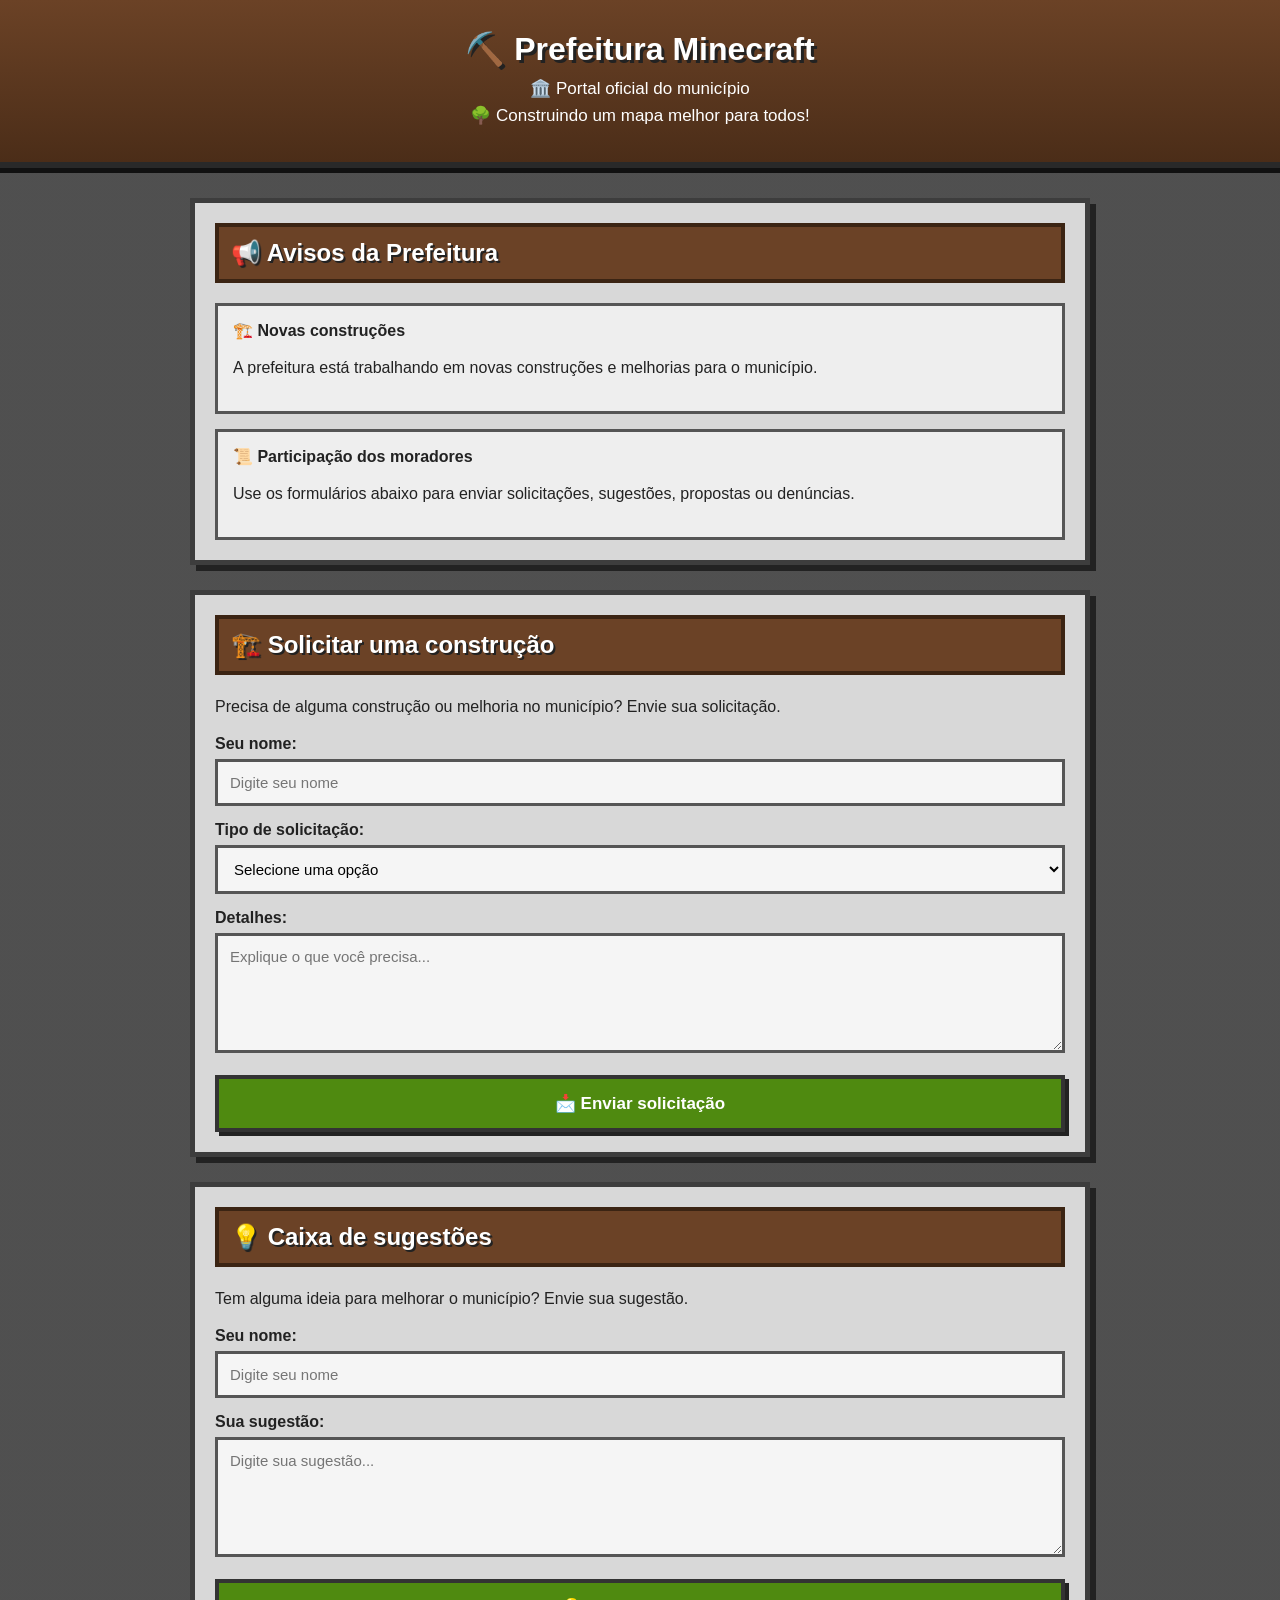
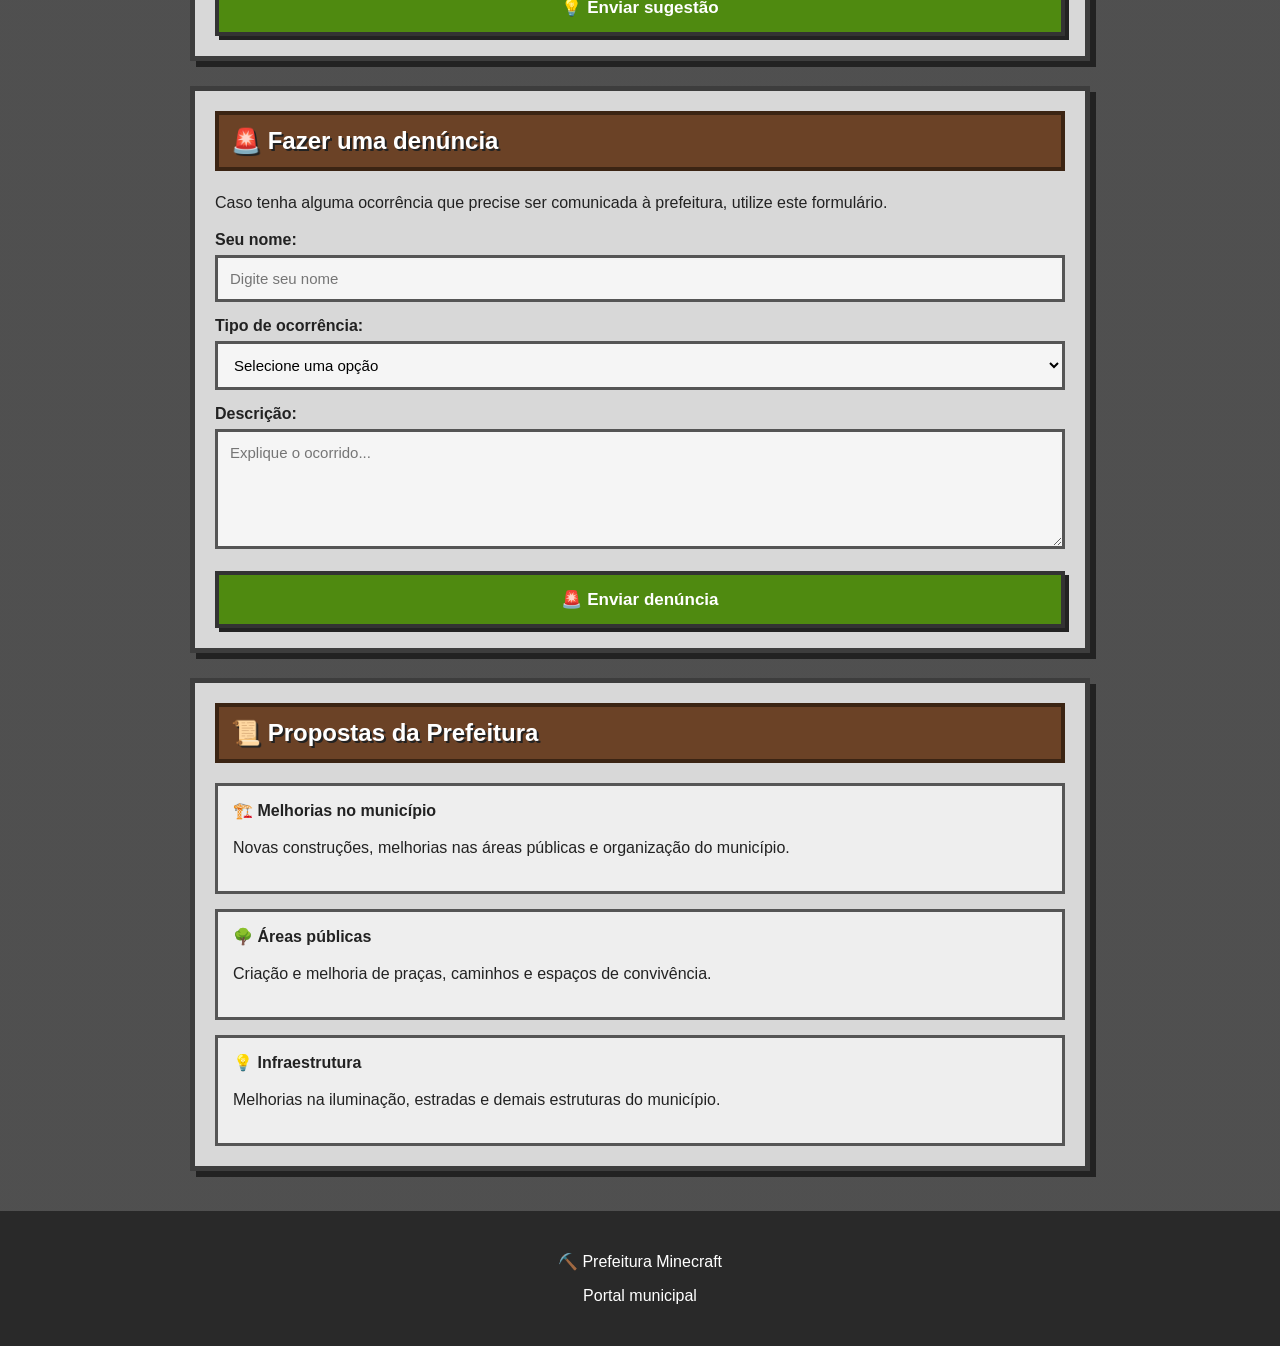
==== commit 23e28898: "Update index.html" ====
--- a/index.html
+++ b/index.html
@@ -1,12 +1,18 @@
 <!DOCTYPE html>
 <html lang="pt-BR">
+
 <head>
   <meta charset="UTF-8">
-  <meta name="viewport" content="width=device-width, initial-scale=1.0">
+
+  <meta
+    name="viewport"
+    content="width=device-width, initial-scale=1.0"
+  >
 
   <title>Prefeitura Minecraft</title>
 
   <style>
+
     * {
       box-sizing: border-box;
     }
@@ -14,205 +20,283 @@
     body {
       margin: 0;
       font-family: Arial, sans-serif;
-      background: #252b24;
+      background:
+        linear-gradient(
+          rgba(0, 0, 0, 0.35),
+          rgba(0, 0, 0, 0.35)
+        ),
+        #7a7a7a;
+
+      color: #222;
+    }
+
+    header {
+      background:
+        linear-gradient(
+          #6b4226,
+          #4b2d18
+        );
+
       color: white;
-    }
-
-    header {
-      background: #527d39;
       text-align: center;
-      padding: 35px 15px;
-      border-bottom: 8px solid #674326;
+
+      padding: 30px 20px;
+
+      border-bottom:
+        6px solid #292929;
+
+      box-shadow:
+        0 5px 0 #111;
     }
 
     header h1 {
-      margin: 0 0 12px;
-      font-size: 30px;
-      text-shadow: 3px 3px #26351c;
+      margin: 0 0 10px;
+
+      font-size: 32px;
+
+      text-shadow:
+        3px 3px 0 #222;
     }
 
     header p {
-      margin: 8px 0;
-    }
-
-    .container {
-      width: 100%;
-      max-width: 760px;
-      margin: auto;
-      padding: 20px 14px 35px;
-    }
-
-    .painel {
-      background: #737373;
-      border: 5px solid #494949;
-      box-shadow: 5px 5px #111;
+      margin: 6px 0;
+      font-size: 17px;
+    }
+
+    main {
+      width: 92%;
+      max-width: 900px;
+
+      margin: 30px auto;
+    }
+
+    section {
+      background: #d8d8d8;
+
+      border: 5px solid #3d3d3d;
+
+      margin-bottom: 25px;
+
       padding: 20px;
-      margin: 22px 0;
-    }
-
-    .painel h2 {
+
+      box-shadow:
+        6px 6px 0 #222;
+    }
+
+    section h2 {
       margin-top: 0;
-      color: #fff1ae;
-      font-size: 23px;
-    }
-
-    .painel p {
-      line-height: 1.6;
-    }
-
-    .aviso {
-      background: #394b2c;
-      border: 3px solid #25371c;
-      padding: 15px;
-      margin: 15px 0;
+
+      background: #6b4226;
+
+      color: white;
+
+      padding: 12px;
+
+      border:
+        4px solid #3b2413;
+
+      text-shadow:
+        2px 2px 0 #222;
+    }
+
+    section p {
+      line-height: 1.5;
     }
 
     label {
       display: block;
-      margin: 17px 0 8px;
+
+      margin-top: 15px;
+      margin-bottom: 6px;
+
       font-weight: bold;
     }
 
     input,
-    select,
+    textarea,
+    select {
+
+      width: 100%;
+
+      padding: 12px;
+
+      border:
+        3px solid #555;
+
+      background: #f5f5f5;
+
+      font-size: 15px;
+
+      font-family: Arial, sans-serif;
+    }
+
     textarea {
-      display: block;
+      min-height: 120px;
+
+      resize: vertical;
+    }
+
+    button {
+
+      margin-top: 18px;
+
       width: 100%;
-      padding: 13px;
-      border: 4px solid #444;
-      border-radius: 2px;
-      background: #eee;
-      color: #222;
-      font: inherit;
-      font-size: 16px;
-    }
-
-    textarea {
-      min-height: 115px;
-      resize: vertical;
-    }
-
-    input:focus,
-    select:focus,
-    textarea:focus {
-      outline: 3px solid #f6d66b;
-    }
-
-    button {
-      width: 100%;
-      margin-top: 18px;
-      padding: 15px;
-      border: 4px solid #344c26;
-      border-bottom: 7px solid #26391d;
-      border-radius: 2px;
-      background: #598b39;
+
+      padding: 14px;
+
+      border:
+        4px solid #333;
+
+      background: #4f8a10;
+
       color: white;
+
       font-size: 17px;
+
       font-weight: bold;
+
       cursor: pointer;
+
+      box-shadow:
+        4px 4px 0 #222;
     }
 
     button:hover {
-      background: #6ca849;
+      background: #65a615;
     }
 
     button:disabled {
-      opacity: 0.6;
+      background: #777;
       cursor: wait;
     }
 
     .status {
+
       display: none;
+
       margin-top: 15px;
+
       padding: 12px;
-      background: #303b2c;
-      border: 2px solid #a7c77b;
-      line-height: 1.5;
-      white-space: pre-line;
+
+      white-space: pre-wrap;
+
+      background: #b7e08a;
+
+      border:
+        3px solid #3d6b16;
+
+      font-weight: bold;
     }
 
     .status.visivel {
       display: block;
     }
 
-    .erro {
-      background: #542b2b;
-      border-color: #d47777;
-    }
-
-    .rodape {
-      background: #49321e;
-      border-top: 7px solid #78502b;
-      padding: 25px 12px;
+    .status.erro {
+
+      background: #f2a0a0;
+
+      border-color: #8b2222;
+
+      color: #5b0000;
+    }
+
+    .aviso {
+
+      background: #eeeeee;
+
+      border:
+        3px solid #555;
+
+      padding: 15px;
+
+      margin-top: 15px;
+    }
+
+    footer {
+
       text-align: center;
-    }
-
-    .rodape p {
-      line-height: 1.5;
-    }
-
-    .separador {
-      border: 0;
-      border-top: 2px solid #999;
-      margin: 20px 0;
-    }
-
-    @media (max-width: 480px) {
+
+      background: #292929;
+
+      color: white;
+
+      padding: 25px;
+
+      margin-top: 40px;
+    }
+
+    @media (max-width: 600px) {
+
       header h1 {
-        font-size: 24px;
+        font-size: 25px;
       }
 
-      .painel {
+      main {
+        width: 95%;
+      }
+
+      section {
         padding: 15px;
       }
 
-      .painel h2 {
-        font-size: 20px;
-      }
-    }
+    }
+
   </style>
+
 </head>
 
+
 <body>
 
-  <!-- CABEÇALHO -->
 
   <header>
+
     <h1>⛏️ Prefeitura Minecraft</h1>
 
     <p>🏛️ Portal oficial do município</p>
 
-    <p>🌳 Construindo um mapa melhor para todos!</p>
+    <p>
+      🌳 Construindo um mapa melhor para todos!
+    </p>
+
   </header>
 
 
-  <main class="container">
+  <main>
 
 
     <!-- AVISOS -->
 
-    <section class="painel">
-
-      <h2>📢 Avisos da Prefeitura</h2>
+    <section>
+
+      <h2>
+        📢 Avisos da Prefeitura
+      </h2>
 
       <div class="aviso">
 
-        <strong>🏗️ Novas construções</strong>
+        <strong>
+          🏗️ Novas construções
+        </strong>
 
         <p>
-          Confira aqui as novidades,
-          obras e construções do nosso município.
+          A prefeitura está trabalhando em novas
+          construções e melhorias para o município.
         </p>
 
       </div>
 
       <div class="aviso">
 
-        <strong>📅 Próximas atualizações</strong>
+        <strong>
+          📜 Participação dos moradores
+        </strong>
 
         <p>
-          Acompanhe os próximos avisos
-          e novidades do mapa.
+          Use os formulários abaixo para enviar
+          solicitações, sugestões, propostas ou
+          denúncias.
         </p>
 
       </div>
@@ -220,16 +304,17 @@
     </section>
 
 
-
     <!-- SOLICITAÇÕES -->
 
-    <section class="painel">
-
-      <h2>🏗️ Solicitar uma construção</h2>
+    <section>
+
+      <h2>
+        🏗️ Solicitar uma construção
+      </h2>
 
       <p>
         Precisa de alguma construção ou melhoria
-        no mapa? Envie sua solicitação!
+        no município? Envie sua solicitação.
       </p>
 
 
@@ -238,26 +323,23 @@
         data-tabela="solicitacoes"
       >
 
-        <label for="nome-pedido">
-          Seu nome no Minecraft:
+        <label>
+          Seu nome:
         </label>
 
         <input
-          id="nome-pedido"
+          type="text"
           name="nome"
-          type="text"
-          maxlength="32"
-          placeholder="Digite seu nick"
+          placeholder="Digite seu nome"
           required
         >
 
 
-        <label for="tipo-pedido">
+        <label>
           Tipo de solicitação:
         </label>
 
         <select
-          id="tipo-pedido"
           name="tipo"
           required
         >
@@ -266,38 +348,40 @@
             Selecione uma opção
           </option>
 
-          <option value="Construção de uma casa">
-            Construção de uma casa
-          </option>
-
-          <option value="Construção pública">
-            Construção pública
-          </option>
-
-          <option value="Melhoria de uma área">
-            Melhoria de uma área
-          </option>
-
-          <option value="Reparo de construção">
-            Reparo de construção
-          </option>
-
-          <option value="Outra solicitação">
-            Outra solicitação
+          <option value="Casa">
+            🏠 Casa
+          </option>
+
+          <option value="Estrada">
+            🛣️ Estrada
+          </option>
+
+          <option value="Praça">
+            🌳 Praça
+          </option>
+
+          <option value="Iluminação">
+            💡 Iluminação
+          </option>
+
+          <option value="Comércio">
+            🏪 Comércio
+          </option>
+
+          <option value="Outra">
+            🏗️ Outra construção
           </option>
 
         </select>
 
 
-        <label for="detalhes-pedido">
-          Descreva o que você precisa:
+        <label>
+          Detalhes:
         </label>
 
         <textarea
-          id="detalhes-pedido"
           name="detalhes"
-          maxlength="1500"
-          placeholder="Escreva sua solicitação..."
+          placeholder="Explique o que você precisa..."
           required
         ></textarea>
 
@@ -314,16 +398,17 @@
     </section>
 
 
-
     <!-- SUGESTÕES -->
 
-    <section class="painel">
-
-      <h2>💡 Caixa de sugestões</h2>
+    <section>
+
+      <h2>
+        💡 Caixa de sugestões
+      </h2>
 
       <p>
-        Tem uma ideia para melhorar o município?
-        Compartilhe com a prefeitura!
+        Tem alguma ideia para melhorar o município?
+        Envie sua sugestão.
       </p>
 
 
@@ -332,29 +417,25 @@
         data-tabela="ideias"
       >
 
-        <label for="nome-sugestao">
-          Seu nome no Minecraft:
+        <label>
+          Seu nome:
         </label>
 
         <input
-          id="nome-sugestao"
+          type="text"
           name="nome"
-          type="text"
-          maxlength="32"
-          placeholder="Digite seu nick"
+          placeholder="Digite seu nome"
           required
         >
 
 
-        <label for="sugestao">
+        <label>
           Sua sugestão:
         </label>
 
         <textarea
-          id="sugestao"
           name="sugestao"
-          maxlength="1500"
-          placeholder="Conte sua ideia..."
+          placeholder="Digite sua sugestão..."
           required
         ></textarea>
 
@@ -371,16 +452,18 @@
     </section>
 
 
-
     <!-- DENÚNCIAS -->
 
-    <section class="painel">
-
-      <h2>🚨 Fazer uma denúncia</h2>
+    <section>
+
+      <h2>
+        🚨 Fazer uma denúncia
+      </h2>
 
       <p>
-        Quer relatar algum problema ou comportamento
-        inadequado no mapa? Use este formulário.
+        Caso tenha alguma ocorrência que precise
+        ser comunicada à prefeitura, utilize este
+        formulário.
       </p>
 
 
@@ -389,26 +472,23 @@
         data-tabela="denuncias"
       >
 
-        <label for="nome-denuncia">
-          Seu nome no Minecraft:
+        <label>
+          Seu nome:
         </label>
 
         <input
-          id="nome-denuncia"
+          type="text"
           name="nome"
-          type="text"
-          maxlength="32"
-          placeholder="Digite seu nick"
+          placeholder="Digite seu nome"
           required
         >
 
 
-        <label for="assunto-denuncia">
+        <label>
           Tipo de ocorrência:
         </label>
 
         <select
-          id="assunto-denuncia"
           name="assunto"
           required
         >
@@ -417,34 +497,32 @@
             Selecione uma opção
           </option>
 
-          <option value="Construção danificada">
-            Construção danificada
-          </option>
-
-          <option value="Problema entre jogadores">
-            Problema entre jogadores
-          </option>
-
-          <option value="Roubo de itens no jogo">
-            Roubo de itens no jogo
-          </option>
-
-          <option value="Outro problema">
-            Outro problema
+          <option value="Construção irregular">
+            🏗️ Construção irregular
+          </option>
+
+          <option value="Grief">
+            ⛏️ Grief
+          </option>
+
+          <option value="Abuso">
+            ⚠️ Abuso
+          </option>
+
+          <option value="Outro">
+            📋 Outro
           </option>
 
         </select>
 
 
-        <label for="denuncia">
-          O que aconteceu?
+        <label>
+          Descrição:
         </label>
 
         <textarea
-          id="denuncia"
           name="descricao"
-          maxlength="1500"
-          placeholder="Descreva o ocorrido..."
+          placeholder="Explique o ocorrido..."
           required
         ></textarea>
 
@@ -461,91 +539,84 @@
     </section>
 
 
-
     <!-- PROPOSTAS -->
 
-    <section class="painel">
-
-      <h2>📜 Propostas da Prefeitura</h2>
-
-      <p>
-        Acompanhe as propostas e projetos
-        apresentados para o município.
-      </p>
+    <section>
+
+      <h2>
+        📜 Propostas da Prefeitura
+      </h2>
 
       <div class="aviso">
 
         <strong>
-          📝 Propostas da próxima eleição
+          🏗️ Melhorias no município
         </strong>
 
         <p>
-          As propostas serão publicadas aqui
-          quando forem cadastradas.
+          Novas construções, melhorias nas áreas
+          públicas e organização do município.
         </p>
 
       </div>
 
+
+      <div class="aviso">
+
+        <strong>
+          🌳 Áreas públicas
+        </strong>
+
+        <p>
+          Criação e melhoria de praças, caminhos
+          e espaços de convivência.
+        </p>
+
+      </div>
+
+
+      <div class="aviso">
+
+        <strong>
+          💡 Infraestrutura
+        </strong>
+
+        <p>
+          Melhorias na iluminação, estradas e
+          demais estruturas do município.
+        </p>
+
+      </div>
+
     </section>
 
 
   </main>
 
 
-
-  <!-- RODAPÉ -->
-
-  <footer class="rodape">
-
-    <h2>
-      🏛️ Prefeitura Minecraft
-    </h2>
+  <footer>
 
     <p>
-      🌳 Juntos, podemos construir um
-      município melhor!
+      ⛏️ Prefeitura Minecraft
     </p>
 
-    <hr class="separador">
-
     <p>
-      ⛏️ Portal do município Minecraft
+      Portal municipal
     </p>
 
   </footer>
 
 
-
-  <!-- SISTEMA DE ENVIO -->
+  <!-- SUPABASE -->
 
   <script>
-
-    /*
-      ================================
-      CONFIGURAÇÃO DO SUPABASE
-      ================================
-    */
-
 
     const SUPABASE_URL =
       "https://oamvfvyuaqolsswklljp.supabase.co";
 
 
-    /*
-      COLE AQUI A SUA PUBLISHABLE KEY
-      DO SEGUNDO PROJETO SUPABASE.
-    */
-
     const SUPABASE_KEY =
-      "COLE_SUA_PUBLISHABLE_KEY_AQUI";
-
-
-
-    /*
-      ================================
-      ENVIO DOS FORMULÁRIOS
-      ================================
-    */
+      "sb_publishable_5ebh8AehOkTaa3XEpcTw2Q_prA9FIFl";
 
 
     document
@@ -556,7 +627,6 @@
         formulario.addEventListener(
           "submit",
           async function(evento) {
-
 
             evento.preventDefault();
 
@@ -579,12 +649,6 @@
               );
 
 
-            /*
-              DESATIVA O BOTÃO
-              ENQUANTO ENVIA
-            */
-
-
             botao.disabled = true;
 
             botao.textContent =
@@ -600,16 +664,12 @@
             );
 
 
+            let mensagem = "";
+
 
             /*
-              MONTA A MENSAGEM
-              DE ACORDO COM O FORMULÁRIO
-            */
-
-
-            let mensagem = "";
-
-
+             * SOLICITAÇÕES
+             */
 
             if (
               tabela === "solicitacoes"
@@ -625,6 +685,9 @@
             }
 
 
+            /*
+             * SUGESTÕES
+             */
 
             else if (
               tabela === "ideias"
@@ -637,6 +700,9 @@
             }
 
 
+            /*
+             * DENÚNCIAS
+             */
 
             else if (
               tabela === "denuncias"
@@ -652,12 +718,6 @@
             }
 
 
-
-            /*
-              ENVIA PARA O SUPABASE
-            */
-
-
             try {
 
 
@@ -698,7 +758,12 @@
                           dados.nome,
 
                         mensagens:
-                          mensagem
+                          mensagem,
+
+                        data:
+                          new Date()
+                            .toISOString()
+                            .slice(0, 10)
 
                       })
 
@@ -707,42 +772,58 @@
                 );
 
 
-
               /*
-                SE O SUPABASE
-                DEVOLVER ERRO
-              */
-
-
-              if (
-                !resposta.ok
-              ) {
-
-                const erro =
+               * SE O SUPABASE DER ERRO
+               */
+
+              if (!resposta.ok) {
+
+
+                const erroTexto =
                   await resposta.text();
 
 
                 console.error(
-                  "Erro Supabase:",
-                  erro
+                  "ERRO COMPLETO DO SUPABASE:",
+                  erroTexto
                 );
 
 
-                throw new Error(
-                  erro
+                status.textContent =
+
+                  "❌ O Supabase recusou o envio.\n\n" +
+
+                  "Código: " +
+                  resposta.status +
+
+                  "\n\n" +
+
+                  erroTexto;
+
+
+                status.classList.add(
+                  "visivel"
                 );
 
+
+                status.classList.add(
+                  "erro"
+                );
+
+
+                return;
+
               }
 
 
-
               /*
-                SUCESSO
-              */
-
+               * SUCESSO
+               */
 
               status.textContent =
-                "✅ Enviado com sucesso!\n" +
+
+                "✅ Enviado com sucesso!\n\n" +
+
                 "Sua mensagem foi recebida " +
                 "pela prefeitura.";
 
@@ -758,24 +839,20 @@
             }
 
 
-
             catch (erro) {
 
 
-              /*
-                ERRO
-              */
-
-
               console.error(
-                "Erro:",
+                "ERRO DE CONEXÃO:",
                 erro
               );
 
 
               status.textContent =
-                "❌ Não foi possível enviar.\n" +
-                "Verifique a conexão e tente novamente.";
+
+                "❌ Erro de conexão.\n\n" +
+
+                erro.message;
 
 
               status.classList.add(
@@ -790,45 +867,43 @@
             }
 
 
-
-            /*
-              REATIVA O BOTÃO
-            */
-
-
-            botao.disabled = false;
-
-
-
-            if (
-              tabela === "solicitacoes"
-            ) {
-
-              botao.textContent =
-                "📩 Enviar solicitação";
+            finally {
+
+
+              botao.disabled = false;
+
+
+              if (
+                tabela === "solicitacoes"
+              ) {
+
+                botao.textContent =
+                  "📩 Enviar solicitação";
+
+              }
+
+
+              else if (
+                tabela === "ideias"
+              ) {
+
+                botao.textContent =
+                  "💡 Enviar sugestão";
+
+              }
+
+
+              else if (
+                tabela === "denuncias"
+              ) {
+
+                botao.textContent =
+                  "🚨 Enviar denúncia";
+
+              }
 
             }
 
-
-            else if (
-              tabela === "ideias"
-            ) {
-
-              botao.textContent =
-                "💡 Enviar sugestão";
-
-            }
-
-
-            else if (
-              tabela === "denuncias"
-            ) {
-
-              botao.textContent =
-                "🚨 Enviar denúncia";
-
-            }
-
           }
 
         );
@@ -837,5 +912,7 @@
 
   </script>
 
+
 </body>
-</html>
+
+          </html>
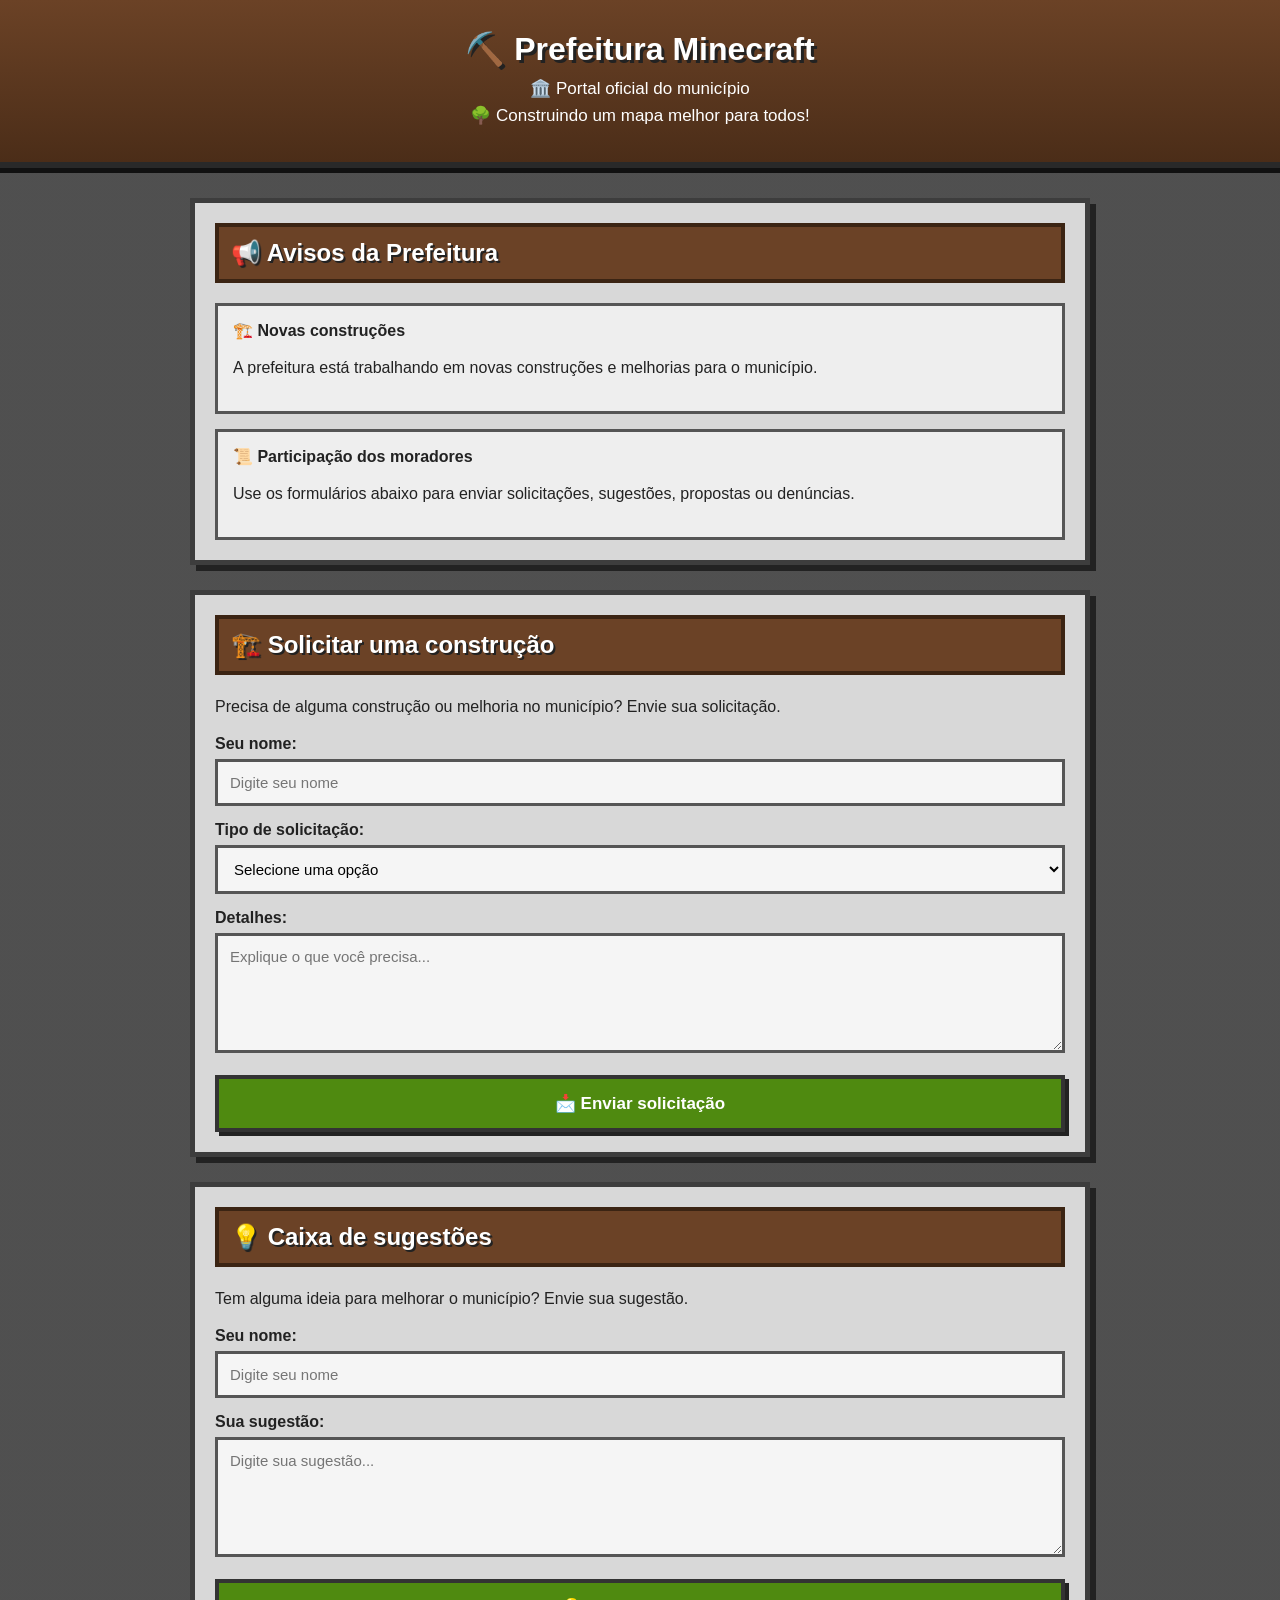
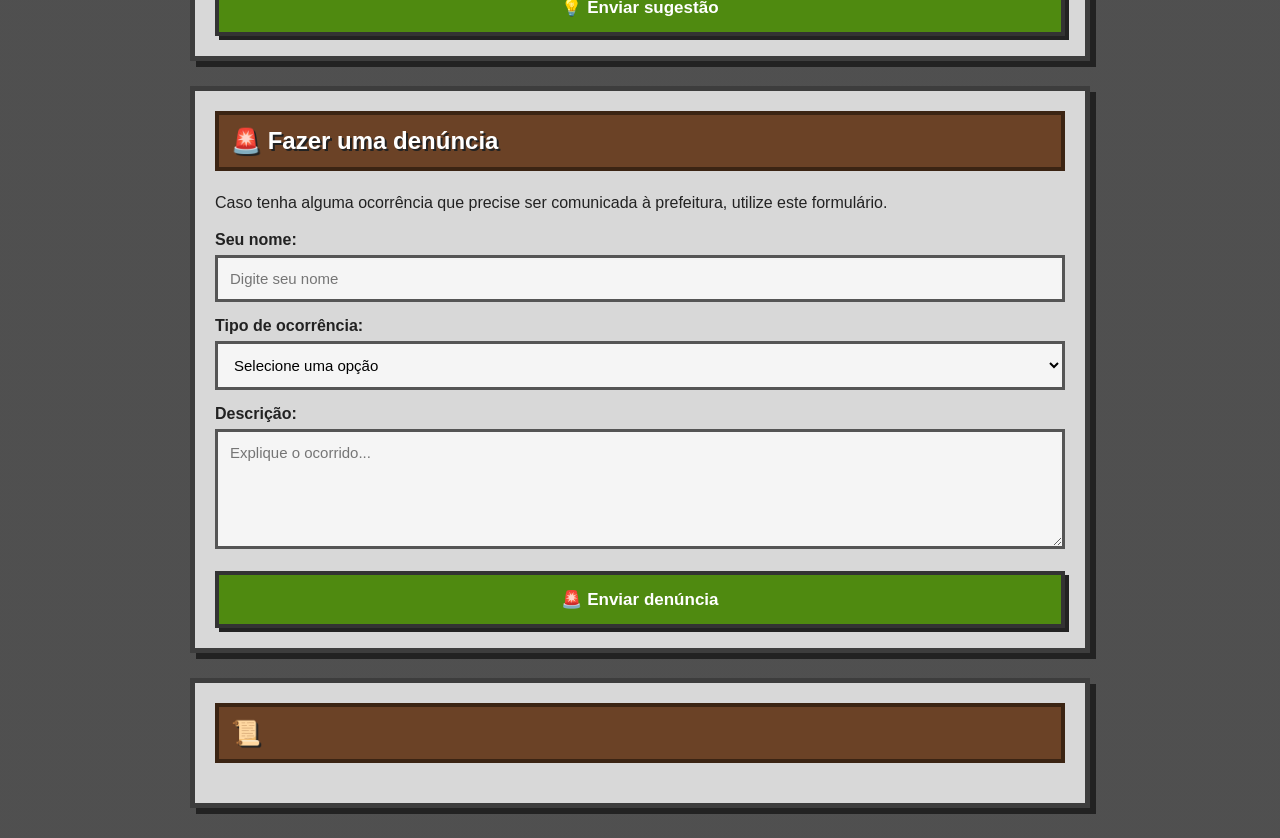
==== commit c906dab7: "Update index.html" ====
--- a/index.html
+++ b/index.html
@@ -2,6 +2,7 @@
 <html lang="pt-BR">
 
 <head>
+
   <meta charset="UTF-8">
 
   <meta
@@ -19,7 +20,9 @@
 
     body {
       margin: 0;
+
       font-family: Arial, sans-serif;
+
       background:
         linear-gradient(
           rgba(0, 0, 0, 0.35),
@@ -38,12 +41,12 @@
         );
 
       color: white;
+
       text-align: center;
 
       padding: 30px 20px;
 
-      border-bottom:
-        6px solid #292929;
+      border-bottom: 6px solid #292929;
 
       box-shadow:
         0 5px 0 #111;
@@ -60,11 +63,13 @@
 
     header p {
       margin: 6px 0;
+
       font-size: 17px;
     }
 
     main {
       width: 92%;
+
       max-width: 900px;
 
       margin: 30px auto;
@@ -92,8 +97,7 @@
 
       padding: 12px;
 
-      border:
-        4px solid #3b2413;
+      border: 4px solid #3b2413;
 
       text-shadow:
         2px 2px 0 #222;
@@ -107,6 +111,7 @@
       display: block;
 
       margin-top: 15px;
+
       margin-bottom: 6px;
 
       font-weight: bold;
@@ -115,13 +120,11 @@
     input,
     textarea,
     select {
-
       width: 100%;
 
       padding: 12px;
 
-      border:
-        3px solid #555;
+      border: 3px solid #555;
 
       background: #f5f5f5;
 
@@ -137,15 +140,13 @@
     }
 
     button {
-
       margin-top: 18px;
 
       width: 100%;
 
       padding: 14px;
 
-      border:
-        4px solid #333;
+      border: 4px solid #333;
 
       background: #4f8a10;
 
@@ -167,11 +168,11 @@
 
     button:disabled {
       background: #777;
+
       cursor: wait;
     }
 
     .status {
-
       display: none;
 
       margin-top: 15px;
@@ -182,8 +183,7 @@
 
       background: #b7e08a;
 
-      border:
-        3px solid #3d6b16;
+      border: 3px solid #3d6b16;
 
       font-weight: bold;
     }
@@ -193,7 +193,6 @@
     }
 
     .status.erro {
-
       background: #f2a0a0;
 
       border-color: #8b2222;
@@ -202,11 +201,9 @@
     }
 
     .aviso {
-
       background: #eeeeee;
 
-      border:
-        3px solid #555;
+      border: 3px solid #555;
 
       padding: 15px;
 
@@ -214,7 +211,6 @@
     }
 
     footer {
-
       text-align: center;
 
       background: #292929;
@@ -250,11 +246,17 @@
 <body>
 
 
+  <!-- CABEÇALHO -->
+
   <header>
 
-    <h1>⛏️ Prefeitura Minecraft</h1>
-
-    <p>🏛️ Portal oficial do município</p>
+    <h1>
+      ⛏️ Prefeitura Minecraft
+    </h1>
+
+    <p>
+      🏛️ Portal oficial do município
+    </p>
 
     <p>
       🌳 Construindo um mapa melhor para todos!
@@ -286,6 +288,7 @@
         </p>
 
       </div>
+
 
       <div class="aviso">
 
@@ -304,6 +307,7 @@
     </section>
 
 
+
     <!-- SOLICITAÇÕES -->
 
     <section>
@@ -398,6 +402,7 @@
     </section>
 
 
+
     <!-- SUGESTÕES -->
 
     <section>
@@ -450,6 +455,7 @@
       </form>
 
     </section>
+
 
 
     <!-- DENÚNCIAS -->
@@ -539,380 +545,10 @@
     </section>
 
 
+
     <!-- PROPOSTAS -->
 
     <section>
 
       <h2>
-        📜 Propostas da Prefeitura
-      </h2>
-
-      <div class="aviso">
-
-        <strong>
-          🏗️ Melhorias no município
-        </strong>
-
-        <p>
-          Novas construções, melhorias nas áreas
-          públicas e organização do município.
-        </p>
-
-      </div>
-
-
-      <div class="aviso">
-
-        <strong>
-          🌳 Áreas públicas
-        </strong>
-
-        <p>
-          Criação e melhoria de praças, caminhos
-          e espaços de convivência.
-        </p>
-
-      </div>
-
-
-      <div class="aviso">
-
-        <strong>
-          💡 Infraestrutura
-        </strong>
-
-        <p>
-          Melhorias na iluminação, estradas e
-          demais estruturas do município.
-        </p>
-
-      </div>
-
-    </section>
-
-
-  </main>
-
-
-  <footer>
-
-    <p>
-      ⛏️ Prefeitura Minecraft
-    </p>
-
-    <p>
-      Portal municipal
-    </p>
-
-  </footer>
-
-
-  <!-- SUPABASE -->
-
-  <script>
-
-    const SUPABASE_URL =
-      "https://oamvfvyuaqolsswklljp.supabase.co";
-
-
-    const SUPABASE_KEY =
-      "sb_publishable_5ebh8AehOkTaa3XEpcTw2Q_prA9FIFl";
-
-
-    document
-      .querySelectorAll(".formulario")
-      .forEach(function(formulario) {
-
-
-        formulario.addEventListener(
-          "submit",
-          async function(evento) {
-
-            evento.preventDefault();
-
-
-            const botao =
-              formulario.querySelector("button");
-
-
-            const status =
-              formulario.querySelector(".status");
-
-
-            const tabela =
-              formulario.dataset.tabela;
-
-
-            const dados =
-              Object.fromEntries(
-                new FormData(formulario)
-              );
-
-
-            botao.disabled = true;
-
-            botao.textContent =
-              "⏳ Enviando...";
-
-
-            status.classList.remove(
-              "visivel"
-            );
-
-            status.classList.remove(
-              "erro"
-            );
-
-
-            let mensagem = "";
-
-
-            /*
-             * SOLICITAÇÕES
-             */
-
-            if (
-              tabela === "solicitacoes"
-            ) {
-
-              mensagem =
-                "Tipo de solicitação: " +
-                dados.tipo +
-                "\n\n" +
-                "Detalhes: " +
-                dados.detalhes;
-
-            }
-
-
-            /*
-             * SUGESTÕES
-             */
-
-            else if (
-              tabela === "ideias"
-            ) {
-
-              mensagem =
-                "Sugestão: " +
-                dados.sugestao;
-
-            }
-
-
-            /*
-             * DENÚNCIAS
-             */
-
-            else if (
-              tabela === "denuncias"
-            ) {
-
-              mensagem =
-                "Tipo de ocorrência: " +
-                dados.assunto +
-                "\n\n" +
-                "Descrição: " +
-                dados.descricao;
-
-            }
-
-
-            try {
-
-
-              const resposta =
-                await fetch(
-
-                  SUPABASE_URL +
-                  "/rest/v1/" +
-                  tabela,
-
-                  {
-
-                    method: "POST",
-
-
-                    headers: {
-
-                      "Content-Type":
-                        "application/json",
-
-                      "apikey":
-                        SUPABASE_KEY,
-
-                      "Authorization":
-                        "Bearer " +
-                        SUPABASE_KEY,
-
-                      "Prefer":
-                        "return=minimal"
-
-                    },
-
-
-                    body:
-                      JSON.stringify({
-
-                        nome:
-                          dados.nome,
-
-                        mensagens:
-                          mensagem,
-
-                        data:
-                          new Date()
-                            .toISOString()
-                            .slice(0, 10)
-
-                      })
-
-                  }
-
-                );
-
-
-              /*
-               * SE O SUPABASE DER ERRO
-               */
-
-              if (!resposta.ok) {
-
-
-                const erroTexto =
-                  await resposta.text();
-
-
-                console.error(
-                  "ERRO COMPLETO DO SUPABASE:",
-                  erroTexto
-                );
-
-
-                status.textContent =
-
-                  "❌ O Supabase recusou o envio.\n\n" +
-
-                  "Código: " +
-                  resposta.status +
-
-                  "\n\n" +
-
-                  erroTexto;
-
-
-                status.classList.add(
-                  "visivel"
-                );
-
-
-                status.classList.add(
-                  "erro"
-                );
-
-
-                return;
-
-              }
-
-
-              /*
-               * SUCESSO
-               */
-
-              status.textContent =
-
-                "✅ Enviado com sucesso!\n\n" +
-
-                "Sua mensagem foi recebida " +
-                "pela prefeitura.";
-
-
-              status.classList.add(
-                "visivel"
-              );
-
-
-              formulario.reset();
-
-
-            }
-
-
-            catch (erro) {
-
-
-              console.error(
-                "ERRO DE CONEXÃO:",
-                erro
-              );
-
-
-              status.textContent =
-
-                "❌ Erro de conexão.\n\n" +
-
-                erro.message;
-
-
-              status.classList.add(
-                "visivel"
-              );
-
-
-              status.classList.add(
-                "erro"
-              );
-
-            }
-
-
-            finally {
-
-
-              botao.disabled = false;
-
-
-              if (
-                tabela === "solicitacoes"
-              ) {
-
-                botao.textContent =
-                  "📩 Enviar solicitação";
-
-              }
-
-
-              else if (
-                tabela === "ideias"
-              ) {
-
-                botao.textContent =
-                  "💡 Enviar sugestão";
-
-              }
-
-
-              else if (
-                tabela === "denuncias"
-              ) {
-
-                botao.textContent =
-                  "🚨 Enviar denúncia";
-
-              }
-
-            }
-
-          }
-
-        );
-
-      });
-
-  </script>
-
-
-</body>
-
-          </html>
+        📜
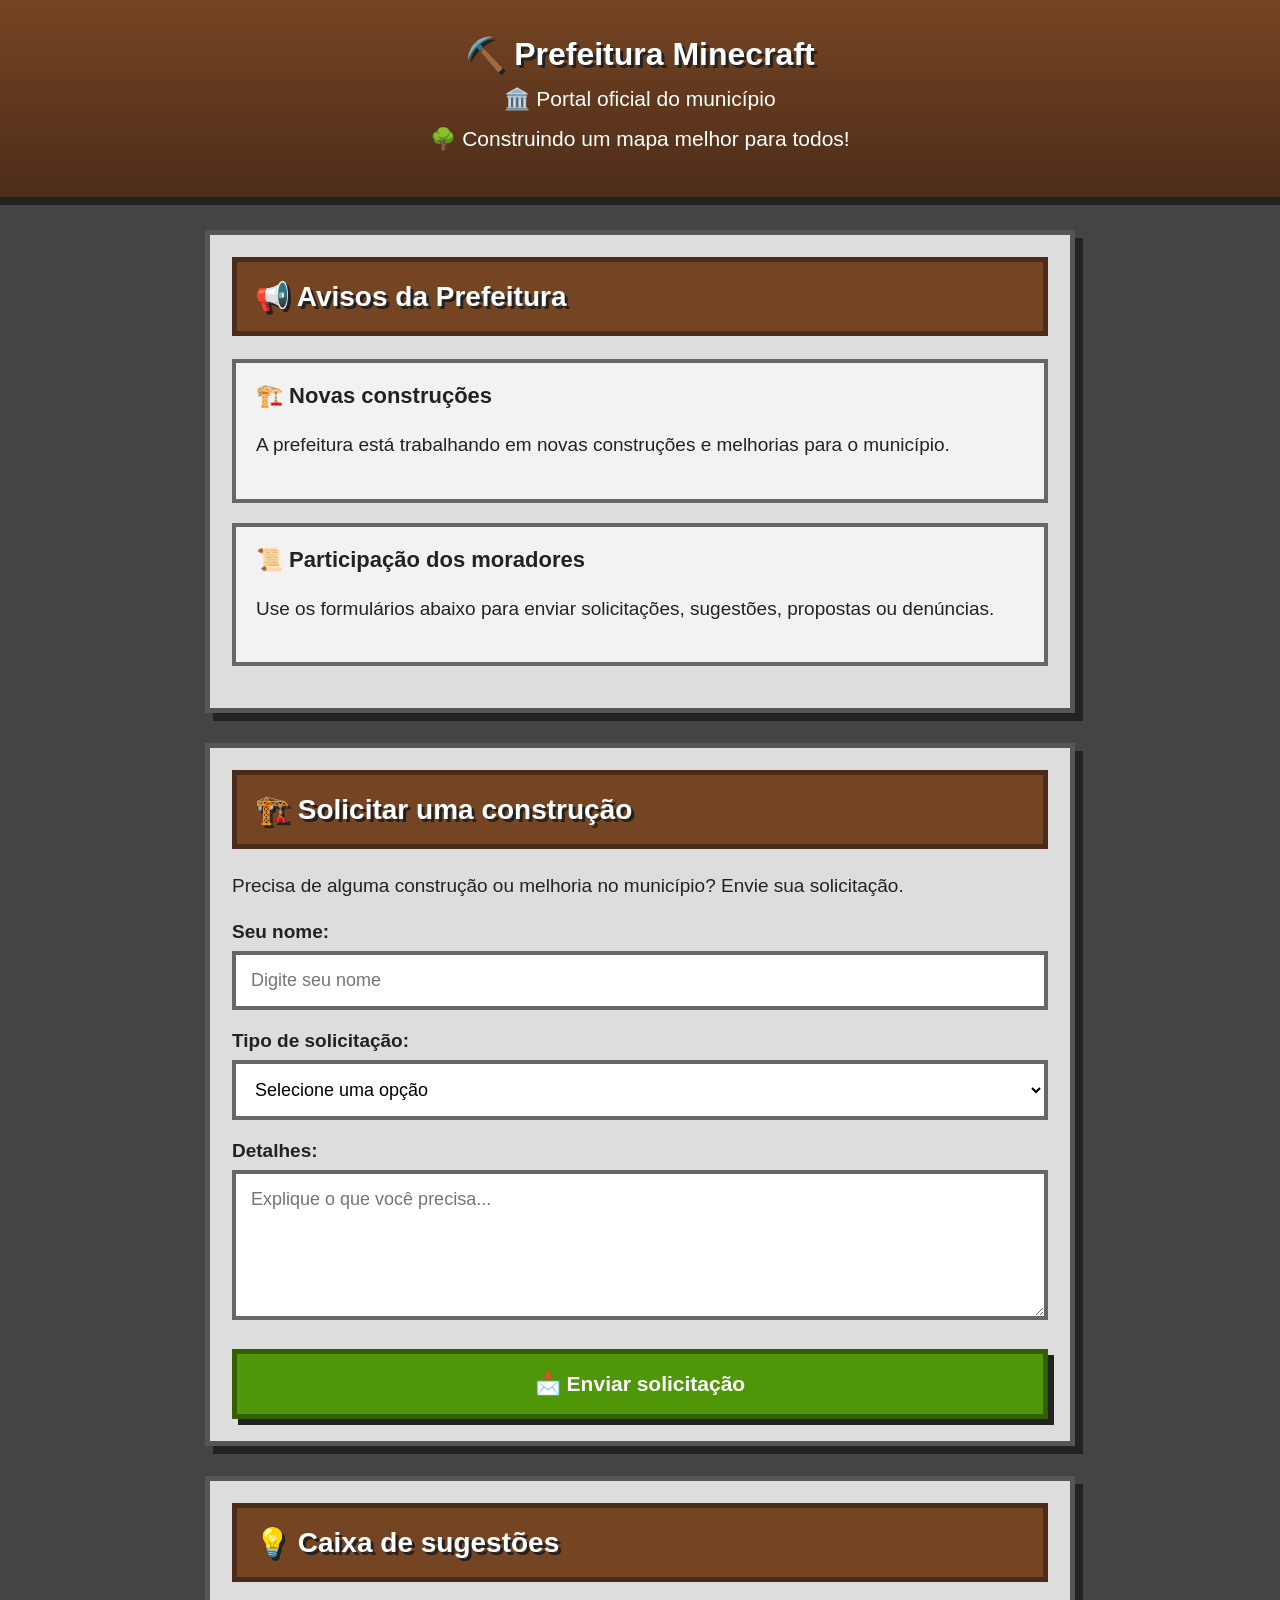
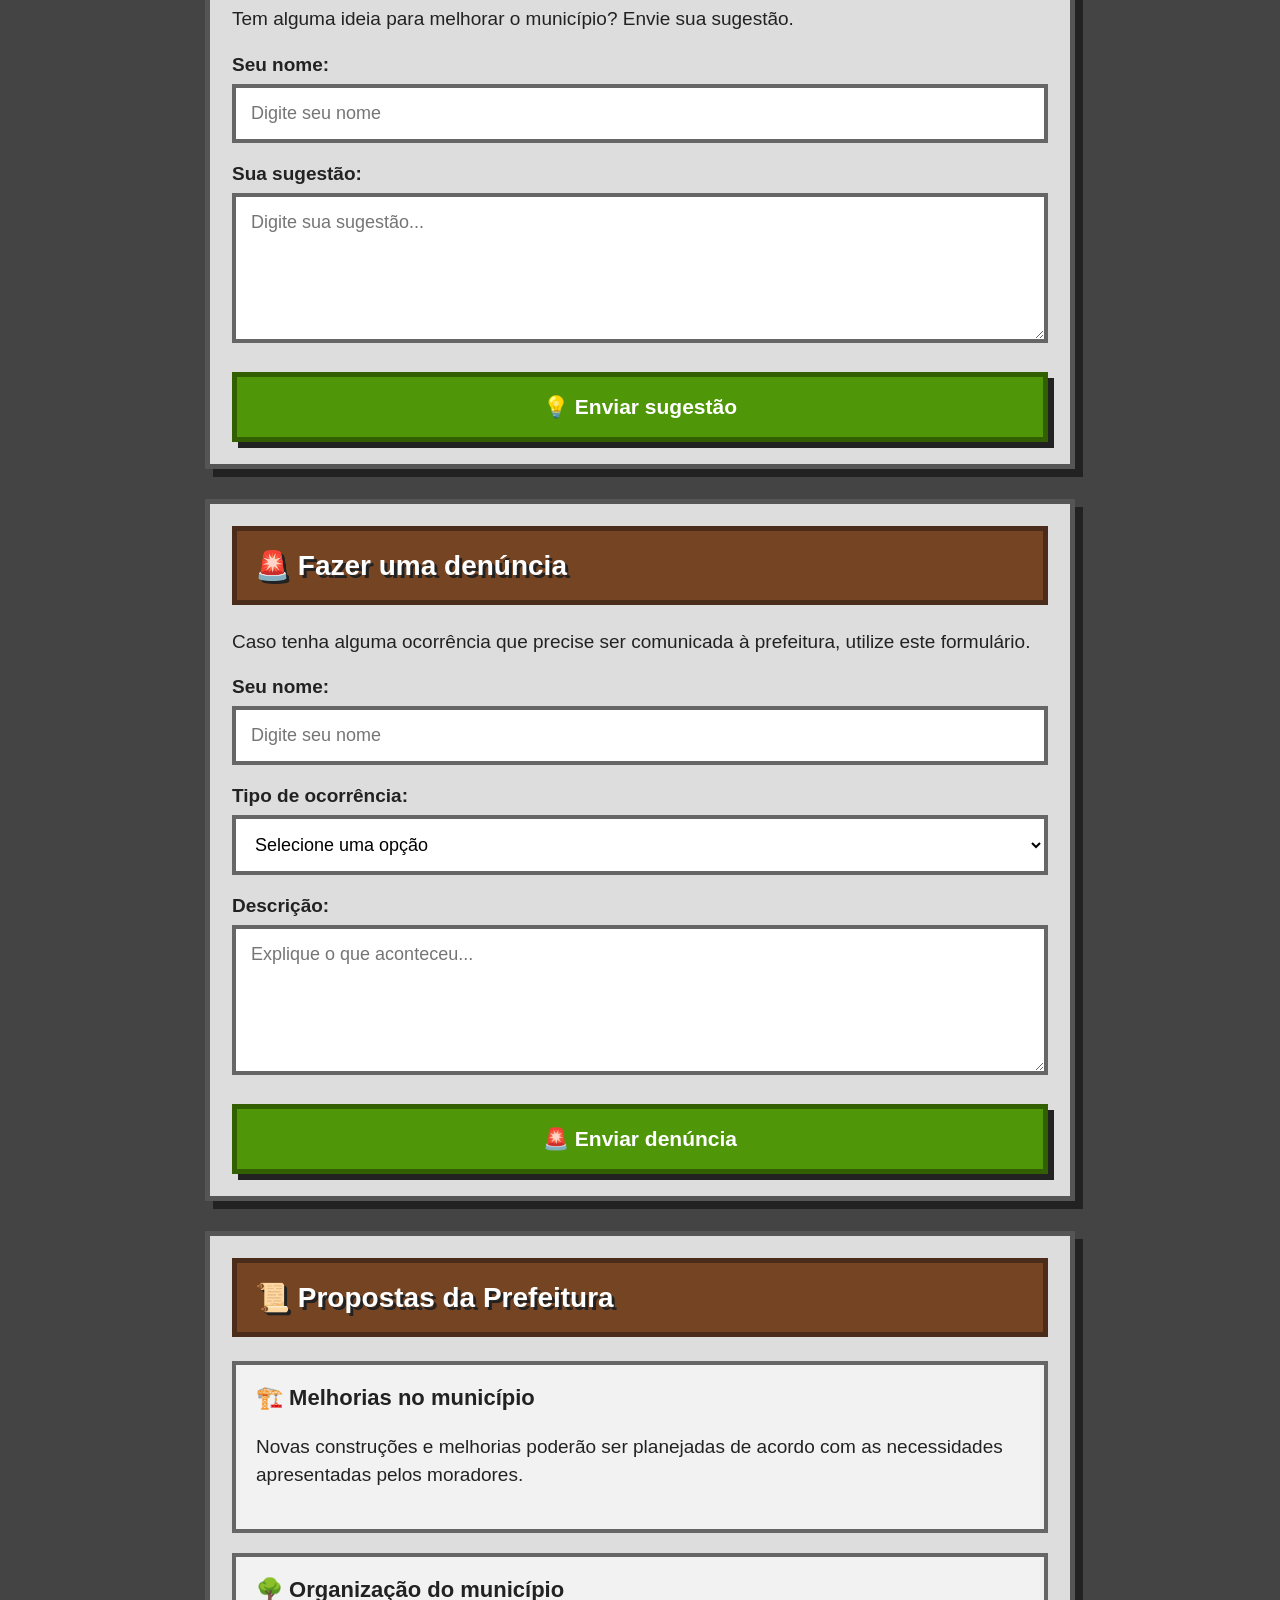
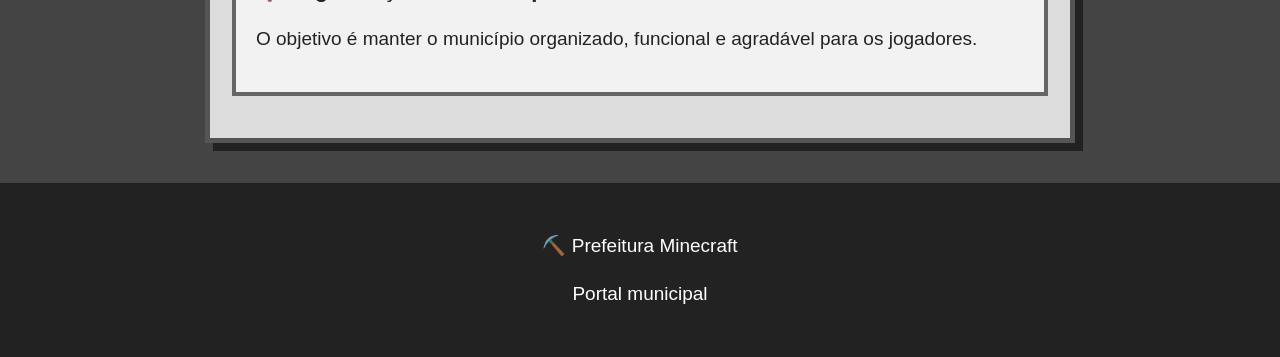
==== commit 916d2062: "Update index.html" ====
--- a/index.html
+++ b/index.html
@@ -20,172 +20,172 @@
 
     body {
       margin: 0;
-
-      font-family: Arial, sans-serif;
-
-      background:
-        linear-gradient(
-          rgba(0, 0, 0, 0.35),
-          rgba(0, 0, 0, 0.35)
-        ),
-        #7a7a7a;
-
+      font-family: Arial, Helvetica, sans-serif;
+      background: #444;
       color: #222;
     }
 
     header {
-      background:
-        linear-gradient(
-          #6b4226,
-          #4b2d18
-        );
+      background: linear-gradient(
+        #754523,
+        #4d2c19
+      );
 
       color: white;
-
       text-align: center;
-
-      padding: 30px 20px;
-
-      border-bottom: 6px solid #292929;
-
-      box-shadow:
-        0 5px 0 #111;
+      padding: 35px 15px;
+
+      border-bottom: 8px solid #222;
     }
 
     header h1 {
       margin: 0 0 10px;
-
       font-size: 32px;
-
-      text-shadow:
-        3px 3px 0 #222;
+      text-shadow: 3px 3px #222;
     }
 
     header p {
-      margin: 6px 0;
-
-      font-size: 17px;
+      margin: 8px 0;
+      font-size: 21px;
     }
 
     main {
-      width: 92%;
-
       max-width: 900px;
-
-      margin: 30px auto;
+      margin: 25px auto;
+      padding: 0 15px;
     }
 
     section {
-      background: #d8d8d8;
-
-      border: 5px solid #3d3d3d;
-
-      margin-bottom: 25px;
+      background: #ddd;
+      padding: 22px;
+      margin-bottom: 30px;
+
+      border: 5px solid #555;
+      box-shadow: 8px 8px #222;
+    }
+
+    h2 {
+      background: #754523;
+      color: white;
+
+      padding: 18px;
+
+      margin-top: 0;
+
+      border: 5px solid #4b2b19;
+
+      text-shadow: 3px 3px #222;
+
+      font-size: 28px;
+    }
+
+    .aviso {
+      background: #f2f2f2;
+
+      border: 4px solid #666;
 
       padding: 20px;
 
-      box-shadow:
-        6px 6px 0 #222;
-    }
-
-    section h2 {
+      margin: 20px 0;
+    }
+
+    .aviso h3 {
       margin-top: 0;
-
-      background: #6b4226;
-
-      color: white;
-
-      padding: 12px;
-
-      border: 4px solid #3b2413;
-
-      text-shadow:
-        2px 2px 0 #222;
-    }
-
-    section p {
+      font-size: 22px;
+    }
+
+    p {
+      font-size: 19px;
       line-height: 1.5;
     }
 
     label {
       display: block;
 
-      margin-top: 15px;
-
-      margin-bottom: 6px;
-
       font-weight: bold;
+
+      font-size: 19px;
+
+      margin-top: 20px;
+      margin-bottom: 8px;
     }
 
     input,
     textarea,
     select {
+
       width: 100%;
 
-      padding: 12px;
-
-      border: 3px solid #555;
-
-      background: #f5f5f5;
-
-      font-size: 15px;
-
-      font-family: Arial, sans-serif;
+      padding: 15px;
+
+      font-size: 18px;
+
+      border: 4px solid #666;
+
+      background: #fff;
+
+      font-family: Arial, Helvetica, sans-serif;
     }
 
     textarea {
-      min-height: 120px;
+      min-height: 150px;
 
       resize: vertical;
     }
 
     button {
-      margin-top: 18px;
 
       width: 100%;
 
-      padding: 14px;
-
-      border: 4px solid #333;
-
-      background: #4f8a10;
+      margin-top: 25px;
+
+      padding: 18px;
+
+      font-size: 21px;
+
+      font-weight: bold;
 
       color: white;
 
-      font-size: 17px;
+      background: #4f9708;
+
+      border: 5px solid #326000;
+
+      box-shadow: 6px 6px #222;
+
+      cursor: pointer;
+    }
+
+    button:active {
+      box-shadow: 2px 2px #222;
+      transform: translate(4px, 4px);
+    }
+
+    button:disabled {
+      opacity: 0.6;
+      cursor: wait;
+    }
+
+    .status {
+
+      display: none;
+
+      margin-top: 20px;
+
+      padding: 18px;
+
+      border: 4px solid #267326;
+
+      background: #c9f7c9;
+
+      color: #145214;
+
+      font-size: 18px;
 
       font-weight: bold;
 
-      cursor: pointer;
-
-      box-shadow:
-        4px 4px 0 #222;
-    }
-
-    button:hover {
-      background: #65a615;
-    }
-
-    button:disabled {
-      background: #777;
-
-      cursor: wait;
-    }
-
-    .status {
-      display: none;
-
-      margin-top: 15px;
-
-      padding: 12px;
-
       white-space: pre-wrap;
-
-      background: #b7e08a;
-
-      border: 3px solid #3d6b16;
-
-      font-weight: bold;
+      word-break: break-word;
     }
 
     .status.visivel {
@@ -193,31 +193,23 @@
     }
 
     .status.erro {
-      background: #f2a0a0;
-
-      border-color: #8b2222;
-
-      color: #5b0000;
-    }
-
-    .aviso {
-      background: #eeeeee;
-
-      border: 3px solid #555;
-
-      padding: 15px;
-
-      margin-top: 15px;
+
+      border-color: #9b2222;
+
+      background: #ffaaaa;
+
+      color: #641111;
     }
 
     footer {
+
+      background: #222;
+
+      color: white;
+
       text-align: center;
 
-      background: #292929;
-
-      color: white;
-
-      padding: 25px;
+      padding: 30px 15px;
 
       margin-top: 40px;
     }
@@ -225,17 +217,25 @@
     @media (max-width: 600px) {
 
       header h1 {
-        font-size: 25px;
+        font-size: 28px;
       }
 
-      main {
-        width: 95%;
+      header p {
+        font-size: 18px;
+      }
+
+      h2 {
+        font-size: 24px;
       }
 
       section {
         padding: 15px;
       }
 
+      main {
+        padding: 0 10px;
+      }
+
     }
 
   </style>
@@ -246,309 +246,688 @@
 <body>
 
 
-  <!-- CABEÇALHO -->
-
-  <header>
-
-    <h1>
-      ⛏️ Prefeitura Minecraft
-    </h1>
+<header>
+
+  <h1>⛏️ Prefeitura Minecraft</h1>
+
+  <p>🏛️ Portal oficial do município</p>
+
+  <p>🌳 Construindo um mapa melhor para todos!</p>
+
+</header>
+
+
+<main>
+
+
+  <!-- AVISOS -->
+
+  <section>
+
+    <h2>📢 Avisos da Prefeitura</h2>
+
+
+    <div class="aviso">
+
+      <h3>🏗️ Novas construções</h3>
+
+      <p>
+        A prefeitura está trabalhando em novas
+        construções e melhorias para o município.
+      </p>
+
+    </div>
+
+
+    <div class="aviso">
+
+      <h3>📜 Participação dos moradores</h3>
+
+      <p>
+        Use os formulários abaixo para enviar
+        solicitações, sugestões, propostas ou
+        denúncias.
+      </p>
+
+    </div>
+
+  </section>
+
+
+
+  <!-- SOLICITAÇÃO -->
+
+  <section>
+
+    <h2>🏗️ Solicitar uma construção</h2>
 
     <p>
-      🏛️ Portal oficial do município
+      Precisa de alguma construção ou melhoria
+      no município? Envie sua solicitação.
     </p>
 
+
+    <form
+      class="formulario"
+      data-tabela="solicitacoes"
+    >
+
+      <label>
+        Seu nome:
+      </label>
+
+      <input
+        type="text"
+        name="nome"
+        placeholder="Digite seu nome"
+        required
+      >
+
+
+      <label>
+        Tipo de solicitação:
+      </label>
+
+      <select
+        name="tipo"
+        required
+      >
+
+        <option value="">
+          Selecione uma opção
+        </option>
+
+        <option value="🏠 Casa">
+          🏠 Casa
+        </option>
+
+        <option value="🛣️ Estrada">
+          🛣️ Estrada
+        </option>
+
+        <option value="💡 Iluminação">
+          💡 Iluminação
+        </option>
+
+        <option value="🏛️ Prédio público">
+          🏛️ Prédio público
+        </option>
+
+        <option value="🌳 Área pública">
+          🌳 Área pública
+        </option>
+
+        <option value="🔨 Outra construção">
+          🔨 Outra construção
+        </option>
+
+      </select>
+
+
+      <label>
+        Detalhes:
+      </label>
+
+      <textarea
+        name="detalhes"
+        placeholder="Explique o que você precisa..."
+        required
+      ></textarea>
+
+
+      <button type="submit">
+        📩 Enviar solicitação
+      </button>
+
+
+      <div class="status"></div>
+
+    </form>
+
+  </section>
+
+
+
+  <!-- SUGESTÕES -->
+
+  <section>
+
+    <h2>💡 Caixa de sugestões</h2>
+
     <p>
-      🌳 Construindo um mapa melhor para todos!
+      Tem alguma ideia para melhorar o município?
+      Envie sua sugestão.
     </p>
 
-  </header>
-
-
-  <main>
-
-
-    <!-- AVISOS -->
-
-    <section>
-
-      <h2>
-        📢 Avisos da Prefeitura
-      </h2>
-
-      <div class="aviso">
-
-        <strong>
-          🏗️ Novas construções
-        </strong>
-
-        <p>
-          A prefeitura está trabalhando em novas
-          construções e melhorias para o município.
-        </p>
-
-      </div>
-
-
-      <div class="aviso">
-
-        <strong>
-          📜 Participação dos moradores
-        </strong>
-
-        <p>
-          Use os formulários abaixo para enviar
-          solicitações, sugestões, propostas ou
-          denúncias.
-        </p>
-
-      </div>
-
-    </section>
-
-
-
-    <!-- SOLICITAÇÕES -->
-
-    <section>
-
-      <h2>
-        🏗️ Solicitar uma construção
-      </h2>
+
+    <form
+      class="formulario"
+      data-tabela="ideias"
+    >
+
+      <label>
+        Seu nome:
+      </label>
+
+      <input
+        type="text"
+        name="nome"
+        placeholder="Digite seu nome"
+        required
+      >
+
+
+      <label>
+        Sua sugestão:
+      </label>
+
+      <textarea
+        name="sugestao"
+        placeholder="Digite sua sugestão..."
+        required
+      ></textarea>
+
+
+      <button type="submit">
+        💡 Enviar sugestão
+      </button>
+
+
+      <div class="status"></div>
+
+    </form>
+
+  </section>
+
+
+
+  <!-- DENÚNCIA -->
+
+  <section>
+
+    <h2>🚨 Fazer uma denúncia</h2>
+
+    <p>
+      Caso tenha alguma ocorrência que precise
+      ser comunicada à prefeitura, utilize este
+      formulário.
+    </p>
+
+
+    <form
+      class="formulario"
+      data-tabela="denuncias"
+    >
+
+      <label>
+        Seu nome:
+      </label>
+
+      <input
+        type="text"
+        name="nome"
+        placeholder="Digite seu nome"
+        required
+      >
+
+
+      <label>
+        Tipo de ocorrência:
+      </label>
+
+      <select
+        name="assunto"
+        required
+      >
+
+        <option value="">
+          Selecione uma opção
+        </option>
+
+        <option value="⚠️ Abuso">
+          ⚠️ Abuso
+        </option>
+
+        <option value="🚫 Construção irregular">
+          🚫 Construção irregular
+        </option>
+
+        <option value="💥 Griefing">
+          💥 Griefing
+        </option>
+
+        <option value="🚨 Outra ocorrência">
+          🚨 Outra ocorrência
+        </option>
+
+      </select>
+
+
+      <label>
+        Descrição:
+      </label>
+
+      <textarea
+        name="descricao"
+        placeholder="Explique o que aconteceu..."
+        required
+      ></textarea>
+
+
+      <button type="submit">
+        🚨 Enviar denúncia
+      </button>
+
+
+      <div class="status"></div>
+
+    </form>
+
+  </section>
+
+
+
+  <!-- PROPOSTAS -->
+
+  <section>
+
+    <h2>📜 Propostas da Prefeitura</h2>
+
+
+    <div class="aviso">
+
+      <h3>🏗️ Melhorias no município</h3>
 
       <p>
-        Precisa de alguma construção ou melhoria
-        no município? Envie sua solicitação.
+        Novas construções e melhorias poderão
+        ser planejadas de acordo com as
+        necessidades apresentadas pelos moradores.
       </p>
 
-
-      <form
-        class="formulario"
-        data-tabela="solicitacoes"
-      >
-
-        <label>
-          Seu nome:
-        </label>
-
-        <input
-          type="text"
-          name="nome"
-          placeholder="Digite seu nome"
-          required
-        >
-
-
-        <label>
-          Tipo de solicitação:
-        </label>
-
-        <select
-          name="tipo"
-          required
-        >
-
-          <option value="">
-            Selecione uma opção
-          </option>
-
-          <option value="Casa">
-            🏠 Casa
-          </option>
-
-          <option value="Estrada">
-            🛣️ Estrada
-          </option>
-
-          <option value="Praça">
-            🌳 Praça
-          </option>
-
-          <option value="Iluminação">
-            💡 Iluminação
-          </option>
-
-          <option value="Comércio">
-            🏪 Comércio
-          </option>
-
-          <option value="Outra">
-            🏗️ Outra construção
-          </option>
-
-        </select>
-
-
-        <label>
-          Detalhes:
-        </label>
-
-        <textarea
-          name="detalhes"
-          placeholder="Explique o que você precisa..."
-          required
-        ></textarea>
-
-
-        <button type="submit">
-          📩 Enviar solicitação
-        </button>
-
-
-        <div class="status"></div>
-
-      </form>
-
-    </section>
-
-
-
-    <!-- SUGESTÕES -->
-
-    <section>
-
-      <h2>
-        💡 Caixa de sugestões
-      </h2>
+    </div>
+
+
+    <div class="aviso">
+
+      <h3>🌳 Organização do município</h3>
 
       <p>
-        Tem alguma ideia para melhorar o município?
-        Envie sua sugestão.
+        O objetivo é manter o município organizado,
+        funcional e agradável para os jogadores.
       </p>
 
-
-      <form
-        class="formulario"
-        data-tabela="ideias"
-      >
-
-        <label>
-          Seu nome:
-        </label>
-
-        <input
-          type="text"
-          name="nome"
-          placeholder="Digite seu nome"
-          required
-        >
-
-
-        <label>
-          Sua sugestão:
-        </label>
-
-        <textarea
-          name="sugestao"
-          placeholder="Digite sua sugestão..."
-          required
-        ></textarea>
-
-
-        <button type="submit">
-          💡 Enviar sugestão
-        </button>
-
-
-        <div class="status"></div>
-
-      </form>
-
-    </section>
-
-
-
-    <!-- DENÚNCIAS -->
-
-    <section>
-
-      <h2>
-        🚨 Fazer uma denúncia
-      </h2>
-
-      <p>
-        Caso tenha alguma ocorrência que precise
-        ser comunicada à prefeitura, utilize este
-        formulário.
-      </p>
-
-
-      <form
-        class="formulario"
-        data-tabela="denuncias"
-      >
-
-        <label>
-          Seu nome:
-        </label>
-
-        <input
-          type="text"
-          name="nome"
-          placeholder="Digite seu nome"
-          required
-        >
-
-
-        <label>
-          Tipo de ocorrência:
-        </label>
-
-        <select
-          name="assunto"
-          required
-        >
-
-          <option value="">
-            Selecione uma opção
-          </option>
-
-          <option value="Construção irregular">
-            🏗️ Construção irregular
-          </option>
-
-          <option value="Grief">
-            ⛏️ Grief
-          </option>
-
-          <option value="Abuso">
-            ⚠️ Abuso
-          </option>
-
-          <option value="Outro">
-            📋 Outro
-          </option>
-
-        </select>
-
-
-        <label>
-          Descrição:
-        </label>
-
-        <textarea
-          name="descricao"
-          placeholder="Explique o ocorrido..."
-          required
-        ></textarea>
-
-
-        <button type="submit">
-          🚨 Enviar denúncia
-        </button>
-
-
-        <div class="status"></div>
-
-      </form>
-
-    </section>
-
-
-
-    <!-- PROPOSTAS -->
-
-    <section>
-
-      <h2>
-        📜
+    </div>
+
+
+  </section>
+
+
+</main>
+
+
+
+<footer>
+
+  <p>
+    ⛏️ Prefeitura Minecraft
+  </p>
+
+  <p>
+    Portal municipal
+  </p>
+
+</footer>
+
+
+
+<script>
+
+
+const SUPABASE_URL =
+  "https://oamvfvyuaqolsswklljp.supabase.co";
+
+
+const SUPABASE_KEY =
+  "sb_publishable_5ebh8AehOkTaa3XEpcTw2Q_prA9FIFl";
+
+
+
+document
+  .querySelectorAll(".formulario")
+  .forEach(function(formulario) {
+
+
+    formulario.addEventListener(
+      "submit",
+      async function(evento) {
+
+
+        evento.preventDefault();
+
+
+        const botao =
+          formulario.querySelector("button");
+
+
+        const status =
+          formulario.querySelector(".status");
+
+
+        const tabela =
+          formulario.dataset.tabela;
+
+
+        const dados =
+          Object.fromEntries(
+            new FormData(formulario)
+          );
+
+
+        botao.disabled = true;
+
+        botao.textContent =
+          "⏳ Enviando...";
+
+
+        status.classList.remove(
+          "visivel"
+        );
+
+        status.classList.remove(
+          "erro"
+        );
+
+
+
+        try {
+
+
+          /*
+            SOLICITAÇÕES
+            Colunas:
+            id
+            nome
+            mensagem
+            data
+          */
+
+          if (tabela === "solicitacoes") {
+
+
+            const mensagem =
+
+              "Tipo de solicitação: " +
+              dados.tipo +
+
+              "\n\n" +
+
+              "Detalhes: " +
+              dados.detalhes;
+
+
+            await enviarParaSupabase(
+              tabela,
+              {
+                nome:
+                  dados.nome,
+
+                mensagem:
+                  mensagem,
+
+                data:
+                  new Date().toISOString()
+              },
+              status
+            );
+
+          }
+
+
+
+          /*
+            IDEIAS
+            Colunas:
+            id
+            created_at
+            texto
+          */
+
+          else if (tabela === "ideias") {
+
+
+            const texto =
+
+              "Nome: " +
+              dados.nome +
+
+              "\n\n" +
+
+              "Sugestão: " +
+              dados.sugestao;
+
+
+            await enviarParaSupabase(
+              tabela,
+              {
+                texto:
+                  texto
+              },
+              status
+            );
+
+          }
+
+
+
+          /*
+            DENÚNCIAS
+            Colunas:
+            id
+            nome
+            mensagem
+            data
+          */
+
+          else if (tabela === "denuncias") {
+
+
+            const mensagem =
+
+              "Tipo de ocorrência: " +
+              dados.assunto +
+
+              "\n\n" +
+
+              "Descrição: " +
+              dados.descricao;
+
+
+            await enviarParaSupabase(
+              tabela,
+              {
+                nome:
+                  dados.nome,
+
+                mensagem:
+                  mensagem,
+
+                data:
+                  new Date().toISOString()
+              },
+              status
+            );
+
+          }
+
+
+          status.textContent =
+
+            "✅ Enviado com sucesso!\n\n" +
+
+            "Sua mensagem foi recebida pela prefeitura.";
+
+
+          status.classList.add(
+            "visivel"
+          );
+
+
+          formulario.reset();
+
+
+        }
+
+
+        catch (erro) {
+
+
+          console.error(
+            "Erro:",
+            erro
+          );
+
+
+          status.textContent =
+
+            "❌ Não foi possível enviar.\n\n" +
+
+            erro.message;
+
+
+          status.classList.add(
+            "visivel"
+          );
+
+
+          status.classList.add(
+            "erro"
+          );
+
+        }
+
+
+        finally {
+
+
+          botao.disabled = false;
+
+
+          if (
+            tabela === "solicitacoes"
+          ) {
+
+            botao.textContent =
+              "📩 Enviar solicitação";
+
+          }
+
+
+          else if (
+            tabela === "ideias"
+          ) {
+
+            botao.textContent =
+              "💡 Enviar sugestão";
+
+          }
+
+
+          else if (
+            tabela === "denuncias"
+          ) {
+
+            botao.textContent =
+              "🚨 Enviar denúncia";
+
+          }
+
+        }
+
+      }
+
+    );
+
+  });
+
+
+
+async function enviarParaSupabase(
+  tabela,
+  dados,
+  status
+) {
+
+
+  const resposta =
+
+    await fetch(
+
+      SUPABASE_URL +
+      "/rest/v1/" +
+      tabela,
+
+      {
+
+        method: "POST",
+
+
+        headers: {
+
+          "Content-Type":
+            "application/json",
+
+          "apikey":
+            SUPABASE_KEY,
+
+          "Authorization":
+            "Bearer " +
+            SUPABASE_KEY,
+
+          "Prefer":
+            "return=minimal"
+
+        },
+
+
+        body:
+          JSON.stringify(dados)
+
+      }
+
+    );
+
+
+
+  if (!resposta.ok) {
+
+
+    const erroTexto =
+      await resposta.text();
+
+
+    console.error(
+      "ERRO DO SUPABASE:",
+      erroTexto
+    );
+
+
+    throw new Error(
+
+      "Código " +
+      resposta.status +
+      "\n\n" +
+      erroTexto
+
+    );
+
+  }
+
+}
+
+
+</script>
+
+
+</body>
+
+  </html>
